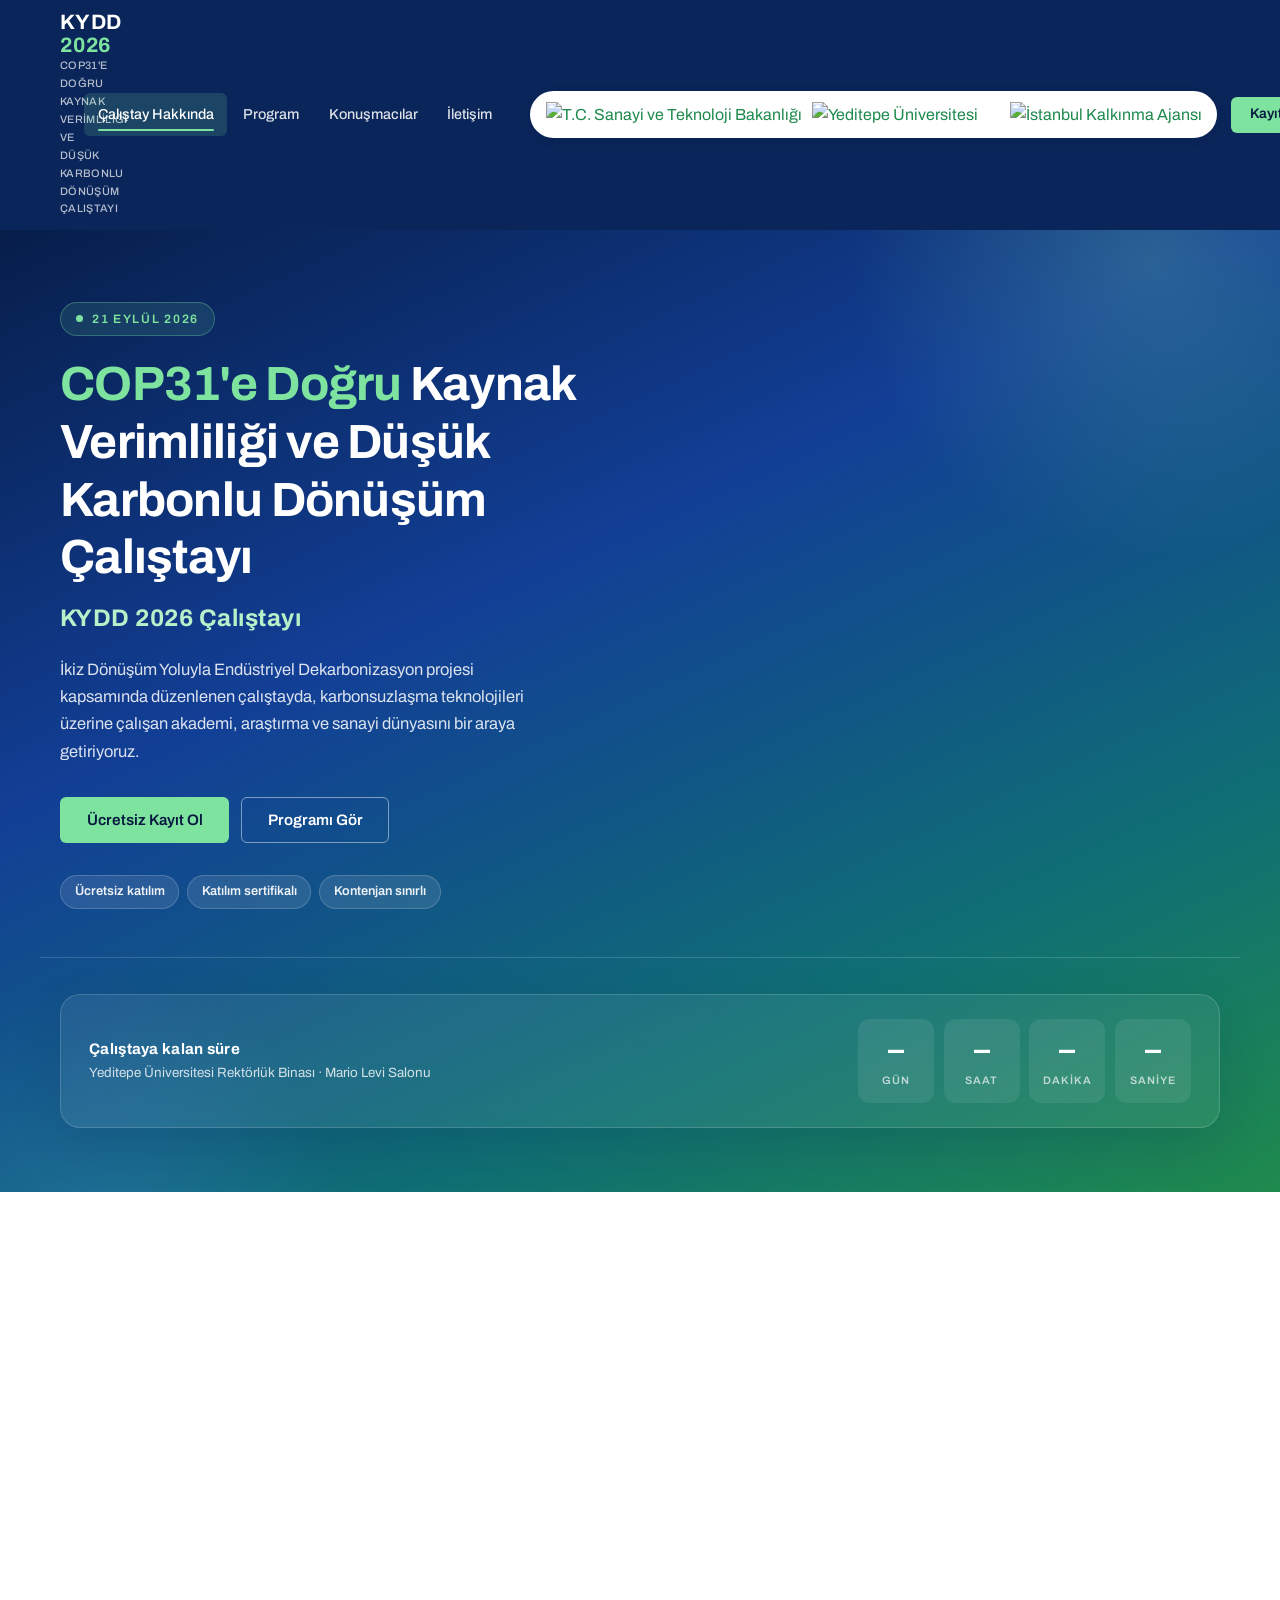
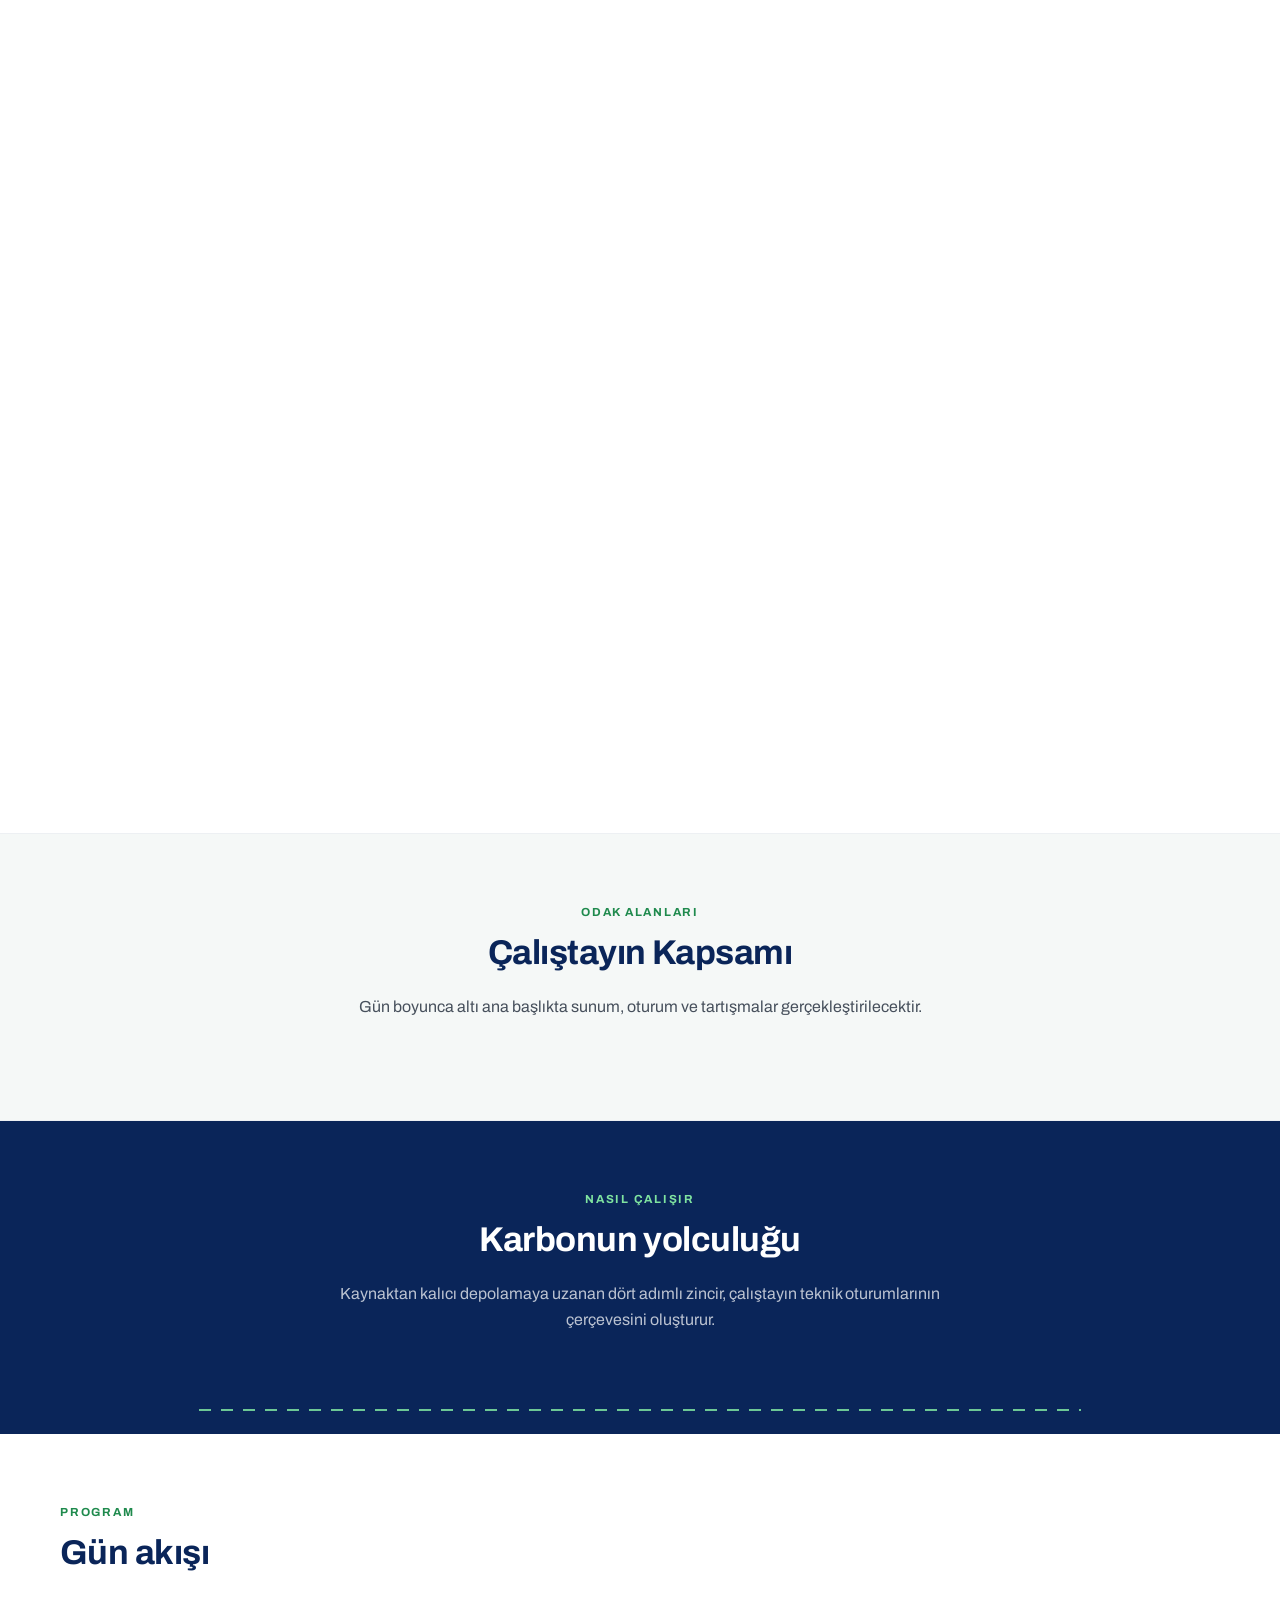
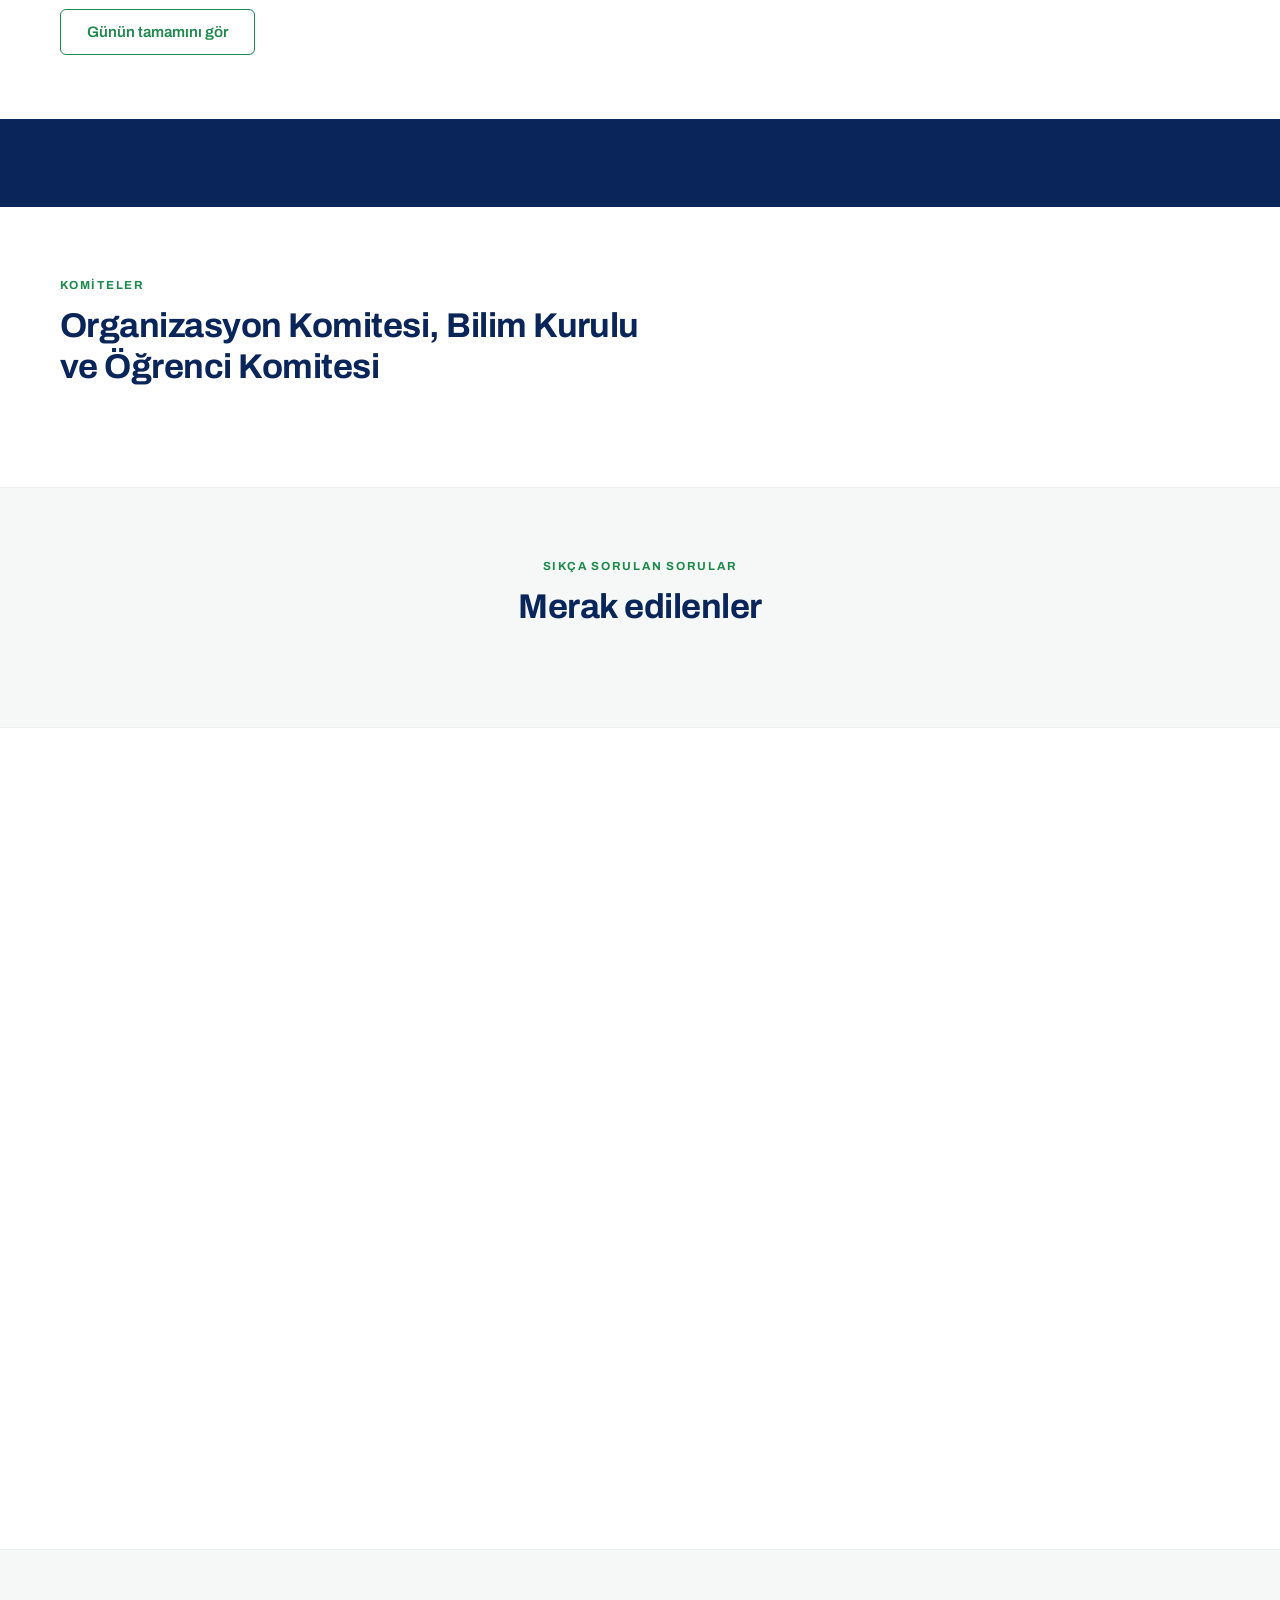
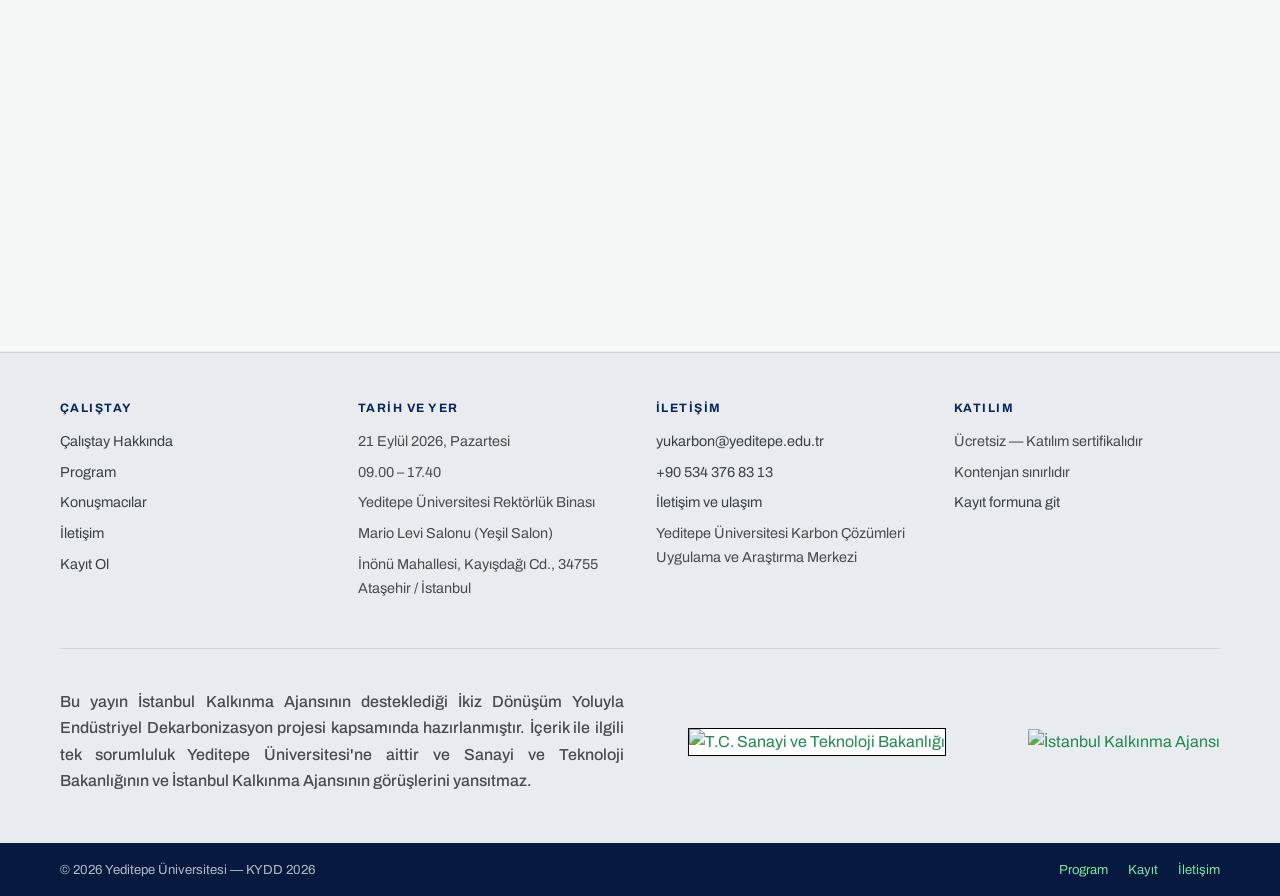
==== index.html @ 7b7b9323 "KYDD 2026 programi ve konusmacilari yayina hazirla" ====
<!DOCTYPE html>
<html lang="tr">
<head>
<meta charset="utf-8">
<meta name="viewport" content="width=device-width, initial-scale=1">
<title>COP31'e Doğru Kaynak Verimliliği ve Düşük Karbonlu Dönüşüm Çalıştayı | KYDD 2026</title>
<meta name="description" content="KYDD 2026 — COP31'e Doğru Kaynak Verimliliği ve Düşük Karbonlu Dönüşüm Çalıştayı. 21 Eylül 2026, 09.00–17.40, Yeditepe Üniversitesi Rektörlük Binası, Mario Levi Salonu. Katılım ücretsiz ve sertifikalıdır.">
<meta property="og:title" content="KYDD 2026 — COP31'e Doğru Kaynak Verimliliği ve Düşük Karbonlu Dönüşüm Çalıştayı">
<meta property="og:description" content="21 Eylül 2026, Yeditepe Üniversitesi. Katılım ücretsiz ve sertifikalıdır.">
<meta property="og:type" content="website">
<meta property="og:locale" content="tr_TR">
<link rel="preconnect" href="https://fonts.googleapis.com">
<link rel="preconnect" href="https://fonts.gstatic.com" crossorigin>
<link href="https://fonts.googleapis.com/css2?family=Archivo:wght@400;500;600;700;800&display=swap" rel="stylesheet">
<link rel="stylesheet" href="assets/css/style.css">
<script src="assets/js/site-data.js"></script>
<script src="assets/js/layout.js"></script>
</head>
<body data-page="index.html">

<a class="skip-link" href="#main">İçeriğe geç</a>

<!-- Logo şeridi + üst menü: assets/js/layout.js üretir -->
<div data-kydd="header"></div>
<script>KYDD.mountHeader();</script>

<main id="main">

  <!-- ===== Hero ===== -->
  <section class="hero">
    <div class="container hero__grid">

      <div>
        <span class="hero__eyebrow"><span data-kydd-text="event.dateText">21 Eylül 2026</span></span>

        <h1>
          <em>COP31'e Doğru</em> Kaynak Verimliliği ve Düşük Karbonlu
          Dönüşüm Çalıştayı
        </h1>
        <p class="hero__subtitle">KYDD 2026 Çalıştayı</p>

        <p class="hero__lead">
          <span data-kydd-text="event.project">İkiz Dönüşüm Yoluyla Endüstriyel Dekarbonizasyon</span>
          projesi kapsamında düzenlenen çalıştayda, karbonsuzlaşma teknolojileri
          üzerine çalışan akademi, araştırma ve sanayi dünyasını bir araya
          getiriyoruz.
        </p>

        <div class="hero__actions">
          <a class="btn btn--mint" href="kayit.html">Ücretsiz Kayıt Ol</a>
          <a class="btn btn--outline" href="program.html">Programı Gör</a>
        </div>

        <div class="hero__badges">
          <span class="badge">Ücretsiz katılım</span>
          <span class="badge">Katılım sertifikalı</span>
          <span class="badge">Kontenjan sınırlı</span>
        </div>
      </div>

      <!-- Tanıtım afişi: layout.js üretir -->
      <div class="hero__visual" data-kydd="poster"></div>

    </div>

    <!-- Geri sayım bandı -->
    <div class="container hero__countdown">
      <div class="countdown countdown--band" data-countdown>
        <div class="countdown__meta">
          <span class="countdown__label">Çalıştaya kalan süre</span>
          <p class="countdown__note">
            <span data-kydd-text="event.venueName">Yeditepe Üniversitesi Rektörlük Binası</span> ·
            <span data-kydd-text="event.venueHall">Mario Levi Salonu</span>
          </p>
        </div>
        <div class="countdown__grid">
          <div class="countdown__cell">
            <span class="countdown__num" data-unit="gun">–</span>
            <span class="countdown__unit">Gün</span>
          </div>
          <div class="countdown__cell">
            <span class="countdown__num" data-unit="saat">–</span>
            <span class="countdown__unit">Saat</span>
          </div>
          <div class="countdown__cell">
            <span class="countdown__num" data-unit="dakika">–</span>
            <span class="countdown__unit">Dakika</span>
          </div>
          <div class="countdown__cell">
            <span class="countdown__num" data-unit="saniye">–</span>
            <span class="countdown__unit">Saniye</span>
          </div>
        </div>
      </div>
    </div>
  </section>

  <!-- ===== Hızlı bilgi şeridi (layout.js üretir) ===== -->
  <div data-kydd="factbar"></div>

  <!-- ===== Hoş geldiniz ===== -->
  <section class="section" id="hakkinda">
    <div class="container split">

      <div class="reveal">
        <div class="section__head">
          <span class="section-label">Çalıştay Hakkında</span>
          <h2>Hoş Geldiniz</h2>
        </div>

        <div class="prose">
          <p class="lead">
            Türkiye sanayisinin net sıfır karbon emisyonuna doğru düşük
            karbonlu bir üretim yapısına geçişi; değişen küresel iklim
            politikaları, Avrupa Birliği düzenlemeleri ve sürdürülebilirlik
            hedefleri doğrultusunda giderek daha fazla önem kazanmaktadır. Bu
            dönüşüm, sanayi kuruluşları açısından yalnızca çevresel bir
            gereklilik değil, aynı zamanda rekabetçilik, finansmana erişim ve
            yeni iş modelleri bakımından stratejik bir süreçtir.
          </p>
          <p>
            KYDD 2026, İstanbul Kalkınma Ajansı desteğiyle yürütülen
            <strong>İkiz Dönüşüm Yoluyla Endüstriyel Dekarbonizasyon
            (IDEC-TT)</strong> Projesi kapsamında; sanayi temsilcilerini,
            sektör kuruluşlarını, akademisyenleri, araştırmacıları ve
            sürdürülebilirlik alanında çalışan uzmanları bir araya getirmeyi
            amaçlamaktadır.
          </p>
          <p>
            Çalıştay kapsamında; döngüsel üretim ve kaynak verimliliğinden ürün
            yaşam döngüsü ve düşük karbonlu tasarıma, yeşil dönüşüm
            yatırımlarının finansmanından dönüşümün sosyal etkilerine kadar
            farklı boyutları ele alan eğitimler ve sektörel uygulamalar
            gerçekleştirilecektir. Türkiye sanayisinin düşük karbonlu
            dönüşümüne ilişkin deneyimlerin ve gelecek perspektiflerinin
            paylaşılacağı sektör panelinin yanı sıra, akademik çalışmaların
            paylaşılacağı oturumlarla üniversite–sanayi etkileşiminin
            güçlendirilmesi hedeflenmektedir.
          </p>
          <p>
            COP31'e giden süreçte, düşük karbonlu dönüşümün yalnızca
            hedeflerini değil, sanayide uygulanabilir çözüm ve yol haritalarını
            da birlikte tartışacağımız KYDD 2026'da sizlerle bir araya gelmekten
            büyük memnuniyet duyuyoruz.
          </p>
          <p><strong>Katılımınız ve katkılarınız için teşekkür ederiz.</strong></p>
        </div>

        <!-- Hoş geldiniz metninin ikinci bölümü: akademik katılım çağrısı -->
        <div class="notice notice--academic">
          <h3>Akademik Katılım</h3>
          <p>
            Karbon yakalama, değerlendirme ve depolama, kaynak verimliliği ve
            döngüsel ekonomi, karbon yönetimi ile ilgili alanlarda çalışmalar
            yürüten akademisyen ve araştırmacıları da KYDD 2026'ya davet
            ediyoruz.
          </p>
          <p>
            Çalıştay kapsamında akademik bilgi birikimi ile sektörel deneyimin
            bir araya getirilmesini önemsiyoruz. Bu doğrultuda, etkinliğe
            katılan akademisyen ve araştırmacılara, ilgili çalışmalarını ve
            araştırma çıktılarını kısa sözlü sunumlarla paylaşabilecekleri bir
            oturum ayrılacaktır.
          </p>
          <p>
            Sunum yapmak isteyen katılımcıların
            <a href="mailto:kubra.akben@yeditepe.edu.tr"
               data-kydd-text="event.abstractEmail">kubra.akben@yeditepe.edu.tr</a>
            adresine ulaşmaları gerekli ve yeterlidir.
          </p>
        </div>
      </div>

      <aside class="reveal" data-delay="1">
        <div class="aside-box aside-box--accent">
          <h3>Bir bakışta</h3>
          <ul class="info-list">
            <li>
              <strong>Tarih ve saat</strong>
              <span data-kydd-text="event.dateText"></span>,
              <span data-kydd-text="event.timeText"></span>
            </li>
            <li>
              <strong>Yer</strong>
              <span data-kydd-text="event.venueName"></span><br>
              <span data-kydd-text="event.venueHall"></span>
            </li>
            <li>
              <strong>Katılım</strong>
              Ücretsiz — katılım sertifikalıdır
            </li>
            <li>
              <strong>Düzenleyen</strong>
              <span data-kydd-text="event.center"></span>
            </li>
          </ul>
        </div>

        <div class="aside-box">
          <h3>Kimler katılmalı?</h3>
          <ul class="info-list">
            <li>CCUS ve kaynak verimliliği alanında çalışan akademisyenler</li>
            <li>Lisansüstü öğrenciler ve araştırmacılar</li>
            <li>Enerji yoğun sektörlerden sanayi temsilcileri</li>
            <li>Kamu kurumları ve politika yapıcılar</li>
          </ul>
        </div>
      </aside>

    </div>
  </section>

  <!-- ===== Odak alanları (layout.js üretir) ===== -->
  <section class="section section--soft" id="odak">
    <div class="container">
      <div class="section__head section__head--center">
        <span class="section-label">Odak Alanları</span>
        <h2>Çalıştayın Kapsamı</h2>
        <p>Gün boyunca altı ana başlıkta sunum, oturum ve tartışmalar
          gerçekleştirilecektir.</p>
      </div>
      <div class="card-grid" data-kydd="topics"></div>
    </div>
  </section>

  <!-- ===== Karbonun yolculuğu (süreç şeması) ===== -->
  <section class="section section--dark" id="surec">
    <div class="container">
      <div class="section__head section__head--center">
        <span class="section-label">Nasıl Çalışır</span>
        <h2>Karbonun yolculuğu</h2>
        <p>Kaynaktan kalıcı depolamaya uzanan dört adımlı zincir, çalıştayın
          teknik oturumlarının çerçevesini oluşturur.</p>
      </div>
      <ul class="flow" data-kydd="process"></ul>
    </div>
  </section>

  <!-- ===== Program önizleme (layout.js üretir) ===== -->
  <section class="section" id="program">
    <div class="container">
      <div class="section__head">
        <span class="section-label">Program</span>
        <h2>Gün akışı</h2>
      </div>

      <ul class="timeline" data-kydd="program-preview"></ul>

      <div class="section__foot">
        <a class="btn btn--ghost" href="program.html">Günün tamamını gör</a>
      </div>
    </div>
  </section>

  <!-- ===== Sayılarla (layout.js üretir) ===== -->
  <section class="section section--tight section--dark">
    <div class="container">
      <div class="stats" data-kydd="stats"></div>
    </div>
  </section>

  <!-- ===== Komiteler (layout.js üretir) ===== -->
  <section class="section" id="komiteler">
    <div class="container">
      <div class="section__head">
        <span class="section-label">Komiteler</span>
        <h2>Organizasyon Komitesi, Bilim Kurulu ve Öğrenci Komitesi</h2>
      </div>
      <div data-kydd="committees"></div>
    </div>
  </section>

  <!-- ===== SSS (layout.js üretir) ===== -->
  <section class="section section--soft" id="sss">
    <div class="container">
      <div class="section__head section__head--center">
        <span class="section-label">Sıkça Sorulan Sorular</span>
        <h2>Merak edilenler</h2>
      </div>
      <div data-kydd="faq"></div>
    </div>
  </section>

  <!-- ===== Konum ===== -->
  <section class="section" id="konum">
    <div class="container split">
      <div class="reveal" data-kydd="map"></div>

      <div class="reveal" data-delay="1">
        <div class="section__head">
          <span class="section-label">Konum</span>
          <h2 data-kydd-text="event.venueName">Yeditepe Üniversitesi Rektörlük Binası</h2>
        </div>
        <div class="aside-box">
          <ul class="info-list">
            <li>
              <strong>Salon</strong>
              <span data-kydd-text="event.venueHall"></span>
            </li>
            <li>
              <strong>Adres</strong>
              <span data-kydd-text="event.venueAddress"></span>
            </li>
            <li>
              <strong>Ulaşım</strong>
              Araçla gelecek katılımcıların kayıt formunda plaka bilgisini
              belirtmesi kampüs girişini hızlandırır.
            </li>
          </ul>
        </div>
        <p style="margin-top:1.25rem;">
          <a class="link-arrow" href="iletisim.html">İletişim ve ulaşım ayrıntıları</a>
        </p>
      </div>
    </div>
  </section>

  <!-- ===== Düzenleyen ===== -->
  <section class="section">
    <div class="container">
      <div class="org-card reveal">
        <div class="org-card__body">
          <span class="section-label">Düzenleyen</span>
          <h3 data-kydd-text="event.center">Yeditepe Üniversitesi Karbon Çözümleri Uygulama ve Araştırma Merkezi</h3>
          <p>
            Çalıştay, İstanbul Kalkınma Ajansı tarafından desteklenen
            <strong data-kydd-text="event.project"></strong> projesi kapsamında
            düzenlenmektedir.
          </p>
        </div>
        <img src="assets/yeditepe-logo.png" alt="Yeditepe Üniversitesi">
      </div>
    </div>
  </section>

  <!-- ===== Kayıt çağrısı ===== -->
  <section class="section section--soft">
    <div class="container">
      <div class="cta reveal">
        <h2>Kayıtlar açık</h2>
        <p>
          Çalıştaya katılım ücretsizdir ve katılım sertifikası verilir.
          Kontenjan sınırlı olduğu için ön kayıt yapılması gerekmektedir.
        </p>
        <div class="cta__actions">
          <a class="btn btn--mint" href="kayit.html">Kayıt Formuna Git</a>
          <a class="btn btn--outline" href="iletisim.html">Soru Sor</a>
        </div>
      </div>
    </div>
  </section>

</main>

<!-- Alt bilgi: assets/js/layout.js üretir -->
<div data-kydd="footer"></div>
<script>KYDD.mountFooter();</script>

<script src="assets/js/main.js"></script>
</body>
</html>
---- assets/css/style.css ----
/* ==========================================================================
   KYDD 2026 — COP31'e Doğru Kaynak Verimliliği ve
   Düşük Karbonlu Dönüşüm Çalıştayı
   Ortak stil dosyası
   ========================================================================== */

/* --------------------------------------------------------------------------
   1. Değişkenler
   -------------------------------------------------------------------------- */
:root {
  /* Renkler afiş tasarımından alındı: üstte lacivert-mavi, altta yeşil,
     vurgu rengi nane yeşili. */
  --navy-900: #061a3f;
  --navy-800: #0a2559;
  --navy: #123f96;
  --teal: #0f6f74;
  --green-700: #14713f;
  --green: #1f8a4d;
  --mint: #7fe3a0;
  --mint-soft: #b7f0c9;

  --brand: var(--green);
  --brand-dark: var(--navy-800);
  --brand-light: var(--mint);

  --ink: #12161c;
  --ink-soft: #47505c;
  --ink-muted: #6c7683;
  --line: #dde1e6;
  --line-soft: #edf0f3;
  --bg: #ffffff;
  --bg-soft: #f5f8f7;
  --bg-footer: #e9ecef;

  --grad: linear-gradient(155deg, #071e4a 0%, #123f96 38%, #0f6f74 74%, #1f8a4d 100%);
  --grad-soft: linear-gradient(120deg, #f2f7fb 0%, #f2faf5 100%);

  --radius: 6px;
  --radius-lg: 12px;
  --radius-xl: 20px;

  --shadow-sm: 0 1px 2px rgba(6, 26, 63, 0.06);
  --shadow: 0 6px 20px rgba(6, 26, 63, 0.08);
  --shadow-lg: 0 18px 48px rgba(6, 26, 63, 0.14);

  --container: 1200px;
  --pad-x: 1.25rem;
  --header-h: 72px;

  /* --- İSTKA Görünürlük Rehberi (s. 12-14) --------------------------------
     Ajans ve Bakanlık logoları aynı büyüklükte ve görünürlükte olmalıdır;
     her iki yerleşimde de taban yükseklik ikisi için ortaktır.

     Yararlanıcının dikey/kare logosu Bakanlık ARMA ÇAPINI aşamaz; bu sınır
     aşağıdaki iki ölçülmüş orandan türetilir.

     DİKKAT: İSTKA logosunun sanal ortamdaki asgari ölçüsü 120x84 px'tir.
     Bu ölçü ALT BİLGİDE sağlanır (--footer-logo-h 90/110 px). Üst menüdeki
     logo grubu gezinme çubuğuna sığması için daha küçüktür; asgari ölçü
     gerekiyorsa --header-logo-h 84 px'e çıkarılmalı veya logolar yeniden
     ayrı bir şeride alınmalıdır. */

  /* Üst menüdeki logo grubunun taban yüksekliği (Bakanlık = İSTKA). */
  --header-logo-h: 42px;
  /* Güvenlik alanı (s. 12-13): X = 1/4 R; marka dairesi logo yüksekliği
     kadar olduğundan X = logo yüksekliği / 4. Solda 3X, diğer yönlerde X. */
  --header-istka-x: calc(var(--header-logo-h) / 4);

  /* bakanlik-logo.jpg (1349x438) üzerinden ölçüldü: arma çapı 210 px,
     yüksekliğin %47.9'u. */
  --arma-orani: 0.48;
  /* yeditepe-logo.png (600x600) çevresinde beyaz boşluk var: görünür
     içerik dosyanın yüksekliğinin %63.5'i. Sınır görünür markaya
     uygulanmalı, dosya kutusuna değil. */
  --yeditepe-doluluk: 0.635;

  --footer-logo-h: 90px;
}

/* --------------------------------------------------------------------------
   2. Temel
   -------------------------------------------------------------------------- */
*,
*::before,
*::after {
  box-sizing: border-box;
}

html {
  -webkit-text-size-adjust: 100%;
  scroll-behavior: smooth;
  /* Sticky header bağlantı hedeflerini örtmesin. */
  scroll-padding-top: calc(var(--header-h) + 1rem);
}

body {
  margin: 0;
  font-family: "Archivo", "Segoe UI", system-ui, -apple-system, Arial, sans-serif;
  font-size: 16px;
  line-height: 1.65;
  color: var(--ink);
  background: var(--bg);
  -webkit-font-smoothing: antialiased;
  overflow-x: hidden;
}

img {
  max-width: 100%;
  height: auto;
  display: block;
}

a {
  color: var(--green);
  text-decoration: none;
}

a:hover {
  text-decoration: underline;
}

h1,
h2,
h3,
h4 {
  margin: 0 0 0.6em;
  line-height: 1.2;
  font-weight: 700;
  letter-spacing: -0.015em;
  color: var(--navy-800);
}

h1 {
  font-size: clamp(1.85rem, 4.2vw, 3rem);
}

h2 {
  font-size: clamp(1.45rem, 3vw, 2.15rem);
}

h3 {
  font-size: 1.15rem;
}

p {
  margin: 0 0 1.1em;
}

p:last-child {
  margin-bottom: 0;
}

hr {
  border: 0;
  border-top: 1px solid var(--line);
  margin: 2.5rem 0;
}

:focus-visible {
  outline: 3px solid var(--mint);
  outline-offset: 2px;
}

.container {
  width: 100%;
  max-width: var(--container);
  margin: 0 auto;
  padding-left: var(--pad-x);
  padding-right: var(--pad-x);
}

.container--narrow {
  max-width: 860px;
}

.skip-link {
  position: absolute;
  left: -9999px;
  top: 0;
  z-index: 100;
  background: var(--navy-800);
  color: #fff;
  padding: 0.75rem 1.25rem;
}

.skip-link:focus {
  left: 0;
}

.visually-hidden {
  position: absolute;
  width: 1px;
  height: 1px;
  margin: -1px;
  padding: 0;
  overflow: hidden;
  clip: rect(0 0 0 0);
  white-space: nowrap;
  border: 0;
}

/* --------------------------------------------------------------------------
   3. Üst menüdeki destekleyen kurum logoları
   --------------------------------------------------------------------------
   Logolar artık ayrı bir şeritte değil, üst menüde "Kayıt Ol" düğmesinin
   yanında beyaz bir grup içinde durur. Logo dosyalarının zeminleri beyaz
   olduğu için grup da beyaz bir kutuya alınmıştır.

   Oranlar korunur: Bakanlık ve Ajans --header-logo-h yüksekliğinde ve
   birbirine eşittir; Yeditepe logosu aynı arma/doluluk oranıyla türetilir. */
.header-logos {
  display: flex;
  align-items: center;
  /* Aradaki boşluk İSTKA güvenlik alanının (X) altına inmez. */
  gap: var(--header-istka-x);
  background: #fff;
  border-radius: 999px;
  padding: var(--header-istka-x) calc(var(--header-istka-x) * 1.5);
  box-shadow: 0 2px 10px rgba(6, 26, 63, 0.25);
}

/* İSTKA güvenlik alanı: solda 3X (gap X'i zaten sağlıyor, kalan 2X). */
.header-logos__link:last-child {
  padding-left: calc(var(--header-istka-x) * 2);
}

.header-logos__link {
  display: inline-flex;
  align-items: center;
  min-width: 0;
}

.header-logos__link:hover {
  text-decoration: none;
}

.header-logos__img {
  width: auto;
  height: auto;
  max-height: var(--header-logo-h);
  max-width: 100%;
}

/* Yararlanıcı (kare) logosu Bakanlık arma çapını aşamaz — şeritteki
   oranın aynısı. */
.header-logos__img--yeditepe {
  max-height: calc(
    var(--header-logo-h) * var(--arma-orani) / var(--yeditepe-doluluk)
  );
}

.header-actions {
  display: flex;
  align-items: center;
  gap: 0.85rem;
  flex-shrink: 0;
}

/* --------------------------------------------------------------------------
   4. Üst menü
   -------------------------------------------------------------------------- */
.site-header {
  background: var(--navy-800);
  position: sticky;
  top: 0;
  z-index: 50;
  transition: box-shadow 0.2s ease, background-color 0.2s ease;
}

.site-header.is-stuck {
  background: rgba(7, 30, 74, 0.97);
  backdrop-filter: saturate(140%) blur(8px);
  box-shadow: 0 8px 24px rgba(6, 26, 63, 0.28);
}

.site-header__inner {
  display: flex;
  align-items: center;
  justify-content: space-between;
  gap: 1.5rem;
  min-height: var(--header-h);
}

.brand {
  display: flex;
  flex-direction: column;
  color: #fff;
  padding: 0.7rem 0;
  min-width: 0;
}

.brand:hover {
  text-decoration: none;
}

.brand__abbr {
  font-size: 1.3rem;
  font-weight: 700;
  letter-spacing: 0.04em;
  line-height: 1.1;
}

.brand__abbr span {
  color: var(--mint);
}

.brand__name {
  font-size: 0.68rem;
  font-weight: 500;
  letter-spacing: 0.03em;
  color: rgba(255, 255, 255, 0.7);
  text-transform: uppercase;
  max-width: 34ch;
}

.nav-toggle {
  display: none;
  align-items: center;
  gap: 0.5rem;
  background: transparent;
  border: 1px solid rgba(255, 255, 255, 0.35);
  border-radius: var(--radius);
  color: #fff;
  font: inherit;
  font-size: 0.85rem;
  padding: 0.5rem 0.75rem;
  cursor: pointer;
}

.nav-toggle__bars {
  display: block;
  position: relative;
  width: 18px;
  height: 2px;
  background: #fff;
  transition: background-color 0.2s ease;
}

.nav-toggle__bars::before,
.nav-toggle__bars::after {
  content: "";
  position: absolute;
  left: 0;
  width: 18px;
  height: 2px;
  background: #fff;
  transition: transform 0.2s ease;
}

.nav-toggle__bars::before {
  top: -6px;
}

.nav-toggle__bars::after {
  top: 6px;
}

.nav-toggle[aria-expanded="true"] .nav-toggle__bars {
  background: transparent;
}

.nav-toggle[aria-expanded="true"] .nav-toggle__bars::before {
  transform: translateY(6px) rotate(45deg);
}

.nav-toggle[aria-expanded="true"] .nav-toggle__bars::after {
  transform: translateY(-6px) rotate(-45deg);
}

.site-nav ul {
  display: flex;
  align-items: center;
  gap: 0.15rem;
  list-style: none;
  margin: 0;
  padding: 0;
}

.site-nav a {
  display: block;
  position: relative;
  padding: 0.6rem 0.85rem;
  border-radius: var(--radius);
  color: rgba(255, 255, 255, 0.86);
  font-size: 0.9rem;
  font-weight: 500;
  white-space: nowrap;
  transition: color 0.15s ease, background-color 0.15s ease;
}

.site-nav a:hover {
  background: rgba(255, 255, 255, 0.1);
  color: #fff;
  text-decoration: none;
}

.site-nav a.is-active {
  color: #fff;
  background: rgba(127, 227, 160, 0.16);
}

.site-nav a.is-active::after {
  content: "";
  position: absolute;
  left: 0.85rem;
  right: 0.85rem;
  bottom: 0.3rem;
  height: 2px;
  border-radius: 2px;
  background: var(--mint);
}

/* Menüdeki kayıt düğmesi */
.site-nav .nav-cta a,
.site-nav a.nav-cta__link {
  background: var(--green);
  color: #fff;
  font-weight: 600;
  padding: 0.6rem 1.15rem;
  margin-left: 0.4rem;
}

.site-nav .nav-cta a:hover {
  background: var(--mint);
  color: var(--navy-900);
}

.site-nav .nav-cta a.is-active::after {
  display: none;
}

/* --------------------------------------------------------------------------
   5. Hero
   -------------------------------------------------------------------------- */
.hero {
  position: relative;
  background: var(--grad);
  color: #fff;
  padding: 4.5rem 0 4rem;
  overflow: hidden;
  isolation: isolate;
}

/* Afişteki devre/yaprak dokusunu anıştıran hafif desen — dekoratif. */
.hero::before,
.hero::after {
  content: "";
  position: absolute;
  border-radius: 50%;
  z-index: -1;
  pointer-events: none;
}

.hero::before {
  width: 620px;
  height: 620px;
  top: -280px;
  right: -180px;
  background: radial-gradient(circle, rgba(127, 227, 160, 0.22), transparent 68%);
}

.hero::after {
  width: 520px;
  height: 520px;
  bottom: -300px;
  left: -160px;
  background: radial-gradient(circle, rgba(90, 160, 255, 0.2), transparent 68%);
}

/* Afişteki devre kartı dokusunu anıştıran ince ızgara — dekoratif. */
.hero,
.section--dark,
.cta {
  background-image: var(--grad),
    url("data:image/svg+xml,%3Csvg xmlns='http://www.w3.org/2000/svg' width='72' height='72' viewBox='0 0 72 72'%3E%3Cg fill='none' stroke='%23ffffff' stroke-opacity='0.05' stroke-width='1'%3E%3Cpath d='M0 18h72M0 54h72M18 0v72M54 0v72'/%3E%3C/g%3E%3Cg fill='%23ffffff' fill-opacity='0.07'%3E%3Ccircle cx='18' cy='18' r='2'/%3E%3Ccircle cx='54' cy='54' r='2'/%3E%3C/g%3E%3C/svg%3E");
  background-blend-mode: normal;
}

.hero__grid {
  display: grid;
  grid-template-columns: minmax(0, 1.25fr) minmax(0, 0.85fr);
  gap: 3.5rem;
  align-items: center;
}

.hero__visual {
  position: relative;
}

/* Afişin arkasındaki hafif hâle */
.hero__visual::before {
  content: "";
  position: absolute;
  inset: -12% -8%;
  border-radius: 50%;
  background: radial-gradient(circle, rgba(127, 227, 160, 0.24), transparent 70%);
  z-index: -1;
}

/* Geri sayım artık hero'nun altında tam genişlikte bir bant */
.hero__countdown {
  margin-top: 3rem;
  padding-top: 2.25rem;
  border-top: 1px solid rgba(255, 255, 255, 0.16);
}

.hero__eyebrow {
  display: inline-flex;
  align-items: center;
  gap: 0.55rem;
  font-size: 0.76rem;
  font-weight: 600;
  letter-spacing: 0.14em;
  text-transform: uppercase;
  color: var(--mint);
  background: rgba(127, 227, 160, 0.12);
  border: 1px solid rgba(127, 227, 160, 0.3);
  border-radius: 999px;
  padding: 0.4rem 0.95rem;
  margin-bottom: 1.25rem;
}

.hero__eyebrow::before {
  content: "";
  width: 7px;
  height: 7px;
  border-radius: 50%;
  background: var(--mint);
  box-shadow: 0 0 0 0 rgba(127, 227, 160, 0.7);
  animation: pulse 2.4s ease-out infinite;
}

@keyframes pulse {
  70% {
    box-shadow: 0 0 0 9px rgba(127, 227, 160, 0);
  }
  100% {
    box-shadow: 0 0 0 0 rgba(127, 227, 160, 0);
  }
}

.hero h1 {
  color: #fff;
  max-width: 20ch;
  margin-bottom: 0.75rem;
}

.hero h1 em {
  font-style: normal;
  color: var(--mint);
}

.hero__subtitle {
  font-size: clamp(1.1rem, 2.2vw, 1.5rem);
  font-weight: 700;
  letter-spacing: 0.02em;
  color: var(--mint-soft);
  margin-bottom: 1.1rem;
}

.hero__lead {
  font-size: 1.03rem;
  color: rgba(255, 255, 255, 0.85);
  max-width: 56ch;
  margin-bottom: 2rem;
}

.hero__actions {
  display: flex;
  flex-wrap: wrap;
  gap: 0.75rem;
  margin-bottom: 2rem;
}

.hero__badges {
  display: flex;
  flex-wrap: wrap;
  gap: 0.5rem;
}

.badge {
  display: inline-flex;
  align-items: center;
  gap: 0.4rem;
  font-size: 0.8rem;
  font-weight: 600;
  color: rgba(255, 255, 255, 0.92);
  background: rgba(255, 255, 255, 0.1);
  border: 1px solid rgba(255, 255, 255, 0.18);
  border-radius: 999px;
  padding: 0.35rem 0.85rem;
}

/* Geri sayım kartı */
.countdown {
  background: rgba(255, 255, 255, 0.08);
  border: 1px solid rgba(255, 255, 255, 0.16);
  border-radius: var(--radius-xl);
  padding: 1.75rem;
  backdrop-filter: blur(6px);
  box-shadow: var(--shadow-lg);
}

.countdown__label {
  display: block;
  font-size: 0.72rem;
  font-weight: 600;
  letter-spacing: 0.14em;
  text-transform: uppercase;
  color: var(--mint);
  margin-bottom: 1rem;
  text-align: center;
}

.countdown__grid {
  display: grid;
  grid-template-columns: repeat(4, minmax(0, 1fr));
  gap: 0.6rem;
}

.countdown__cell {
  background: rgba(255, 255, 255, 0.08);
  border-radius: var(--radius-lg);
  padding: 0.85rem 0.35rem;
  text-align: center;
}

.countdown__num {
  display: block;
  font-size: clamp(1.4rem, 3.2vw, 2rem);
  font-weight: 700;
  line-height: 1.1;
  color: #fff;
  font-variant-numeric: tabular-nums;
}

.countdown__unit {
  display: block;
  font-size: 0.68rem;
  font-weight: 600;
  letter-spacing: 0.1em;
  text-transform: uppercase;
  color: rgba(255, 255, 255, 0.68);
  margin-top: 0.25rem;
}

.countdown__note {
  margin-top: 1.1rem;
  padding-top: 1rem;
  border-top: 1px solid rgba(255, 255, 255, 0.14);
  font-size: 0.84rem;
  color: rgba(255, 255, 255, 0.8);
  text-align: center;
}

/* Yatay bant biçimi (hero altında) */
.countdown--band {
  display: flex;
  flex-wrap: wrap;
  align-items: center;
  justify-content: space-between;
  gap: 1.5rem 2rem;
  padding: 1.5rem 1.75rem;
  background: rgba(255, 255, 255, 0.07);
}

.countdown--band .countdown__label,
.countdown--band .countdown__note {
  margin: 0;
  padding: 0;
  border: 0;
  text-align: left;
}

.countdown--band .countdown__label {
  font-size: 0.95rem;
  font-weight: 700;
  letter-spacing: 0.02em;
  text-transform: none;
  color: #fff;
}

.countdown--band .countdown__meta {
  min-width: 0;
}

.countdown--band .countdown__grid {
  grid-template-columns: repeat(4, minmax(76px, 1fr));
  flex: 0 1 auto;
}

.countdown.is-past .countdown__grid {
  display: none;
}

/* Alt sayfaların ince başlık bandı */
.page-head {
  position: relative;
  background: var(--grad);
  color: #fff;
  padding: 3rem 0 2.75rem;
  overflow: hidden;
}

.page-head h1 {
  color: #fff;
  margin-bottom: 0.4rem;
}

.page-head p {
  color: rgba(255, 255, 255, 0.8);
  max-width: 62ch;
  margin: 0;
}

.breadcrumb {
  display: flex;
  flex-wrap: wrap;
  gap: 0.4rem;
  list-style: none;
  margin: 0 0 1rem;
  padding: 0;
  font-size: 0.8rem;
  color: rgba(255, 255, 255, 0.6);
}

.breadcrumb a {
  color: var(--mint);
}

.breadcrumb li + li::before {
  content: "/";
  margin-right: 0.4rem;
  color: rgba(255, 255, 255, 0.35);
}

/* --------------------------------------------------------------------------
   6. Hızlı bilgi şeridi
   -------------------------------------------------------------------------- */
.factbar {
  background: #fff;
  border-bottom: 1px solid var(--line-soft);
  box-shadow: var(--shadow-sm);
}

.factbar__grid {
  display: grid;
  grid-template-columns: repeat(auto-fit, minmax(210px, 1fr));
  gap: 1px;
  background: var(--line-soft);
  border-left: 1px solid var(--line-soft);
  border-right: 1px solid var(--line-soft);
}

.factbar__item {
  background: #fff;
  padding: 1.5rem 1.35rem;
  display: flex;
  gap: 0.9rem;
  align-items: flex-start;
}

.factbar__icon {
  flex: 0 0 auto;
  width: 38px;
  height: 38px;
  border-radius: 10px;
  background: var(--grad-soft);
  border: 1px solid var(--line);
  color: var(--green);
  display: flex;
  align-items: center;
  justify-content: center;
}

.factbar__icon svg {
  width: 20px;
  height: 20px;
}

.factbar__label {
  display: block;
  font-size: 0.7rem;
  font-weight: 700;
  letter-spacing: 0.12em;
  text-transform: uppercase;
  color: var(--ink-muted);
  margin-bottom: 0.15rem;
}

.factbar__value {
  display: block;
  font-size: 0.95rem;
  font-weight: 600;
  color: var(--navy-800);
  line-height: 1.45;
}

.factbar__value small {
  display: block;
  font-size: 0.82rem;
  font-weight: 500;
  color: var(--ink-soft);
}

/* --------------------------------------------------------------------------
   7. Bölümler
   -------------------------------------------------------------------------- */
.section {
  padding: 4rem 0;
}

.section--tight {
  padding: 2.75rem 0;
}

.section--soft {
  background: var(--bg-soft);
  border-top: 1px solid var(--line-soft);
  border-bottom: 1px solid var(--line-soft);
}

.section--dark {
  background: var(--navy-800);
  color: rgba(255, 255, 255, 0.85);
}

.section--dark h2,
.section--dark h3 {
  color: #fff;
}

.section--dark .section__head p {
  color: rgba(255, 255, 255, 0.72);
}

.section--dark .section-label {
  color: var(--mint);
}

.section__head {
  max-width: 68ch;
  margin-bottom: 2.25rem;
}

.section__head--center {
  margin-left: auto;
  margin-right: auto;
  text-align: center;
}

.section__head p {
  color: var(--ink-soft);
}

.section-label {
  display: inline-block;
  font-size: 0.73rem;
  font-weight: 700;
  letter-spacing: 0.15em;
  text-transform: uppercase;
  color: var(--green);
  margin-bottom: 0.6rem;
}

.section__foot {
  margin-top: 2rem;
}

.lead {
  font-size: 1.08rem;
  color: var(--ink-soft);
}

.prose {
  max-width: 72ch;
}

.prose p {
  color: var(--ink-soft);
}

/* İki sütunlu anlatım bloğu */
.split {
  display: grid;
  grid-template-columns: minmax(0, 1.2fr) minmax(0, 1fr);
  gap: 3rem;
  align-items: start;
}

/* --------------------------------------------------------------------------
   8. Butonlar
   -------------------------------------------------------------------------- */
.btn {
  display: inline-flex;
  align-items: center;
  justify-content: center;
  gap: 0.5rem;
  padding: 0.8rem 1.6rem;
  border: 1px solid transparent;
  border-radius: var(--radius);
  background: var(--green);
  color: #fff;
  font: inherit;
  font-size: 0.95rem;
  font-weight: 600;
  line-height: 1.2;
  cursor: pointer;
  transition: background-color 0.15s ease, border-color 0.15s ease,
    color 0.15s ease, transform 0.15s ease, box-shadow 0.15s ease;
}

.btn:hover {
  background: #17703c;
  color: #fff;
  text-decoration: none;
  transform: translateY(-1px);
  box-shadow: var(--shadow);
}

.btn--mint {
  background: var(--mint);
  color: var(--navy-900);
}

.btn--mint:hover {
  background: #a6efc0;
  color: var(--navy-900);
}

.btn--outline {
  background: transparent;
  border-color: rgba(255, 255, 255, 0.45);
  color: #fff;
}

.btn--outline:hover {
  background: rgba(255, 255, 255, 0.12);
  border-color: #fff;
}

.btn--ghost {
  background: transparent;
  border-color: var(--green);
  color: var(--green);
}

.btn--ghost:hover {
  background: var(--green);
  color: #fff;
}

.btn--sm {
  padding: 0.55rem 1.1rem;
  font-size: 0.87rem;
}

/* Metin bağlantısı + ok */
.link-arrow {
  display: inline-flex;
  align-items: center;
  gap: 0.4rem;
  font-weight: 600;
  font-size: 0.92rem;
}

.link-arrow::after {
  content: "→";
  transition: transform 0.15s ease;
}

.link-arrow:hover {
  text-decoration: none;
}

.link-arrow:hover::after {
  transform: translateX(3px);
}

/* --------------------------------------------------------------------------
   9. Kartlar
   -------------------------------------------------------------------------- */
.card-grid {
  display: grid;
  grid-template-columns: repeat(auto-fit, minmax(250px, 1fr));
  gap: 1.35rem;
}

.card {
  position: relative;
  background: #fff;
  border: 1px solid var(--line);
  border-radius: var(--radius-lg);
  padding: 1.75rem 1.5rem;
  transition: transform 0.2s ease, box-shadow 0.2s ease, border-color 0.2s ease;
  overflow: hidden;
}

.card::before {
  content: "";
  position: absolute;
  inset: 0 0 auto 0;
  height: 3px;
  background: linear-gradient(90deg, var(--navy), var(--green));
  transform: scaleX(0);
  transform-origin: left;
  transition: transform 0.25s ease;
}

.card:hover {
  transform: translateY(-3px);
  box-shadow: var(--shadow);
  border-color: #c9d3da;
}

.card:hover::before {
  transform: scaleX(1);
}

.card__icon {
  display: inline-flex;
  align-items: center;
  justify-content: center;
  width: 52px;
  height: 52px;
  border-radius: 14px;
  background: var(--grad-soft);
  border: 1px solid var(--line);
  color: var(--navy);
  margin-bottom: 1.1rem;
  transition: background 0.25s ease, color 0.25s ease, transform 0.25s ease;
}

.card__icon svg {
  width: 27px;
  height: 27px;
}

.card:hover .card__icon {
  background: var(--grad);
  border-color: transparent;
  color: var(--mint);
  transform: rotate(-4deg) scale(1.05);
}

.card h3 {
  margin-bottom: 0.45rem;
  font-size: 1.06rem;
}

.card p {
  color: var(--ink-soft);
  font-size: 0.94rem;
  margin: 0;
}

.notice {
  border: 1px solid var(--line);
  border-left: 4px solid var(--mint);
  background: var(--bg-soft);
  border-radius: var(--radius);
  padding: 1.1rem 1.25rem;
  color: var(--ink-soft);
  font-size: 0.95rem;
}

/* Hoş geldiniz metnindeki akademik katılım çağrısı */
.notice--academic {
  margin-top: 2rem;
  max-width: 72ch;
  padding: 1.5rem 1.6rem;
  border-left-width: 4px;
  border-left-color: var(--green);
}

.notice--academic h3 {
  font-size: 1.05rem;
  margin-bottom: 0.6rem;
}

.notice--academic p {
  margin-bottom: 0.8rem;
}

.notice--academic p:last-child {
  margin-bottom: 0;
}

.notice--academic a {
  font-weight: 600;
  word-break: break-word;
}

/* Yer tutucu (konuşmacılar vb.) */
.placeholder {
  border: 1px dashed #c2ccd4;
  border-radius: var(--radius-xl);
  background: var(--grad-soft);
  padding: 3.25rem 1.75rem;
  text-align: center;
  max-width: 760px;
  margin: 0 auto;
}

.placeholder__icon {
  width: 60px;
  height: 60px;
  margin: 0 auto 1.35rem;
  border-radius: 50%;
  background: var(--mint);
  color: var(--navy-900);
  display: flex;
  align-items: center;
  justify-content: center;
  font-size: 1.7rem;
  font-weight: 700;
}

.placeholder h2 {
  margin-bottom: 0.5rem;
}

.placeholder p {
  color: var(--ink-soft);
  max-width: 54ch;
  margin-left: auto;
  margin-right: auto;
}

.placeholder__actions {
  display: flex;
  flex-wrap: wrap;
  gap: 0.75rem;
  justify-content: center;
  margin-top: 1.75rem;
}

/* --------------------------------------------------------------------------
   9b. Karbonun yolculuğu — süreç şeması
   -------------------------------------------------------------------------- */
.flow {
  list-style: none;
  margin: 0;
  padding: 0;
  display: grid;
  grid-template-columns: repeat(4, minmax(0, 1fr));
  gap: 1.25rem;
  position: relative;
}

/* Adımları birleştiren kesik çizgi */
.flow::before {
  content: "";
  position: absolute;
  top: 39px;
  left: 12%;
  right: 12%;
  height: 2px;
  background-image: linear-gradient(
    90deg,
    rgba(127, 227, 160, 0.85) 0 12px,
    transparent 12px 22px
  );
  background-size: 22px 2px;
  z-index: 0;
}

.flow__step {
  position: relative;
  z-index: 1;
  text-align: center;
  padding: 0 0.35rem;
}

.flow__ring {
  display: inline-flex;
  align-items: center;
  justify-content: center;
  width: 78px;
  height: 78px;
  border-radius: 50%;
  background: var(--navy-800);
  border: 3px solid var(--mint);
  color: var(--mint);
  box-shadow: 0 0 0 8px rgba(127, 227, 160, 0.1);
  margin-bottom: 1rem;
  transition: transform 0.25s ease, box-shadow 0.25s ease;
}

.flow__ring svg {
  width: 34px;
  height: 34px;
}

.flow__step:hover .flow__ring {
  transform: translateY(-4px);
  box-shadow: 0 0 0 12px rgba(127, 227, 160, 0.14);
}

.flow__code {
  display: block;
  font-size: 0.7rem;
  font-weight: 700;
  letter-spacing: 0.18em;
  color: var(--mint);
  margin-bottom: 0.2rem;
}

.flow__title {
  display: block;
  font-size: 1.05rem;
  font-weight: 700;
  color: #fff;
  margin-bottom: 0.3rem;
}

.flow__text {
  display: block;
  font-size: 0.88rem;
  color: rgba(255, 255, 255, 0.72);
  max-width: 26ch;
  margin: 0 auto;
}

/* Açık zeminde kullanılırsa */
.section:not(.section--dark) .flow__ring {
  background: var(--grad-soft);
  border-color: var(--green);
  color: var(--green);
}

.section:not(.section--dark) .flow__title {
  color: var(--navy-800);
}

.section:not(.section--dark) .flow__text {
  color: var(--ink-soft);
}

.section:not(.section--dark) .flow__code {
  color: var(--green);
}

/* --------------------------------------------------------------------------
   9c. Afiş
   -------------------------------------------------------------------------- */
.poster {
  margin: 0;
  max-width: 380px;
}

.poster__frame {
  display: block;
  border-radius: var(--radius-lg);
  overflow: hidden;
  background: #fff;
  padding: 8px;
  box-shadow: var(--shadow-lg);
  transform: rotate(-1.4deg);
  transition: transform 0.3s ease, box-shadow 0.3s ease;
}

.poster__frame:hover {
  transform: rotate(0deg) translateY(-4px);
  box-shadow: 0 24px 60px rgba(6, 26, 63, 0.3);
  text-decoration: none;
}

.poster__frame img {
  border-radius: calc(var(--radius-lg) - 4px);
  width: 100%;
  height: auto;
}

.poster__caption {
  margin-top: 0.85rem;
  font-size: 0.82rem;
  color: var(--ink-muted);
  text-align: center;
}

.hero .poster {
  margin-left: auto;
}

.hero .poster__caption {
  color: rgba(255, 255, 255, 0.65);
}

/* --------------------------------------------------------------------------
   10. Sayılarla (istatistik şeridi)
   -------------------------------------------------------------------------- */
.stats {
  display: grid;
  grid-template-columns: repeat(auto-fit, minmax(160px, 1fr));
  gap: 1.5rem;
  text-align: center;
}

.stat__num {
  display: block;
  font-size: clamp(2rem, 5vw, 2.9rem);
  font-weight: 700;
  line-height: 1;
  color: var(--mint);
  font-variant-numeric: tabular-nums;
}

.stat__label {
  display: block;
  margin-top: 0.5rem;
  font-size: 0.85rem;
  font-weight: 500;
  color: rgba(255, 255, 255, 0.78);
}

/* --------------------------------------------------------------------------
   11. Program / zaman çizelgesi
   -------------------------------------------------------------------------- */
.timeline {
  list-style: none;
  margin: 0;
  padding: 0;
  max-width: 840px;
  position: relative;
}

.program-toolbar {
  margin: -0.8rem 0 1.25rem;
}

.timeline li {
  display: flex;
  gap: 1.5rem;
  padding: 1.15rem 0;
  border-bottom: 1px solid var(--line-soft);
}

.timeline li:last-child {
  border-bottom: 0;
}

.timeline__time {
  flex: 0 0 118px;
  font-weight: 700;
  color: var(--navy);
  font-size: 0.92rem;
  font-variant-numeric: tabular-nums;
  position: relative;
  padding-left: 1.15rem;
}

.timeline__time::before {
  content: "";
  position: absolute;
  left: 0;
  top: 0.55em;
  width: 9px;
  height: 9px;
  border-radius: 50%;
  background: var(--mint);
  border: 2px solid var(--green);
}

.timeline__body {
  min-width: 0;
  flex: 1;
}

.timeline__title {
  display: block;
  font-weight: 600;
  color: var(--ink);
}

.timeline__desc {
  display: block;
  color: var(--ink-muted);
  font-size: 0.89rem;
  margin-top: 0.15rem;
}

.timeline__people {
  display: block;
  margin-top: 0.6rem;
  color: var(--ink-soft);
  font-size: 0.88rem;
}

.timeline__people > strong {
  display: block;
  color: var(--navy-800);
  font-size: 0.76rem;
  margin-bottom: 0.3rem;
}

.timeline__person {
  display: inline-block;
  padding: 0.25rem 0.6rem;
  margin: 0 0.35rem 0.35rem 0;
  border-radius: var(--radius);
  background: var(--bg-soft);
  border: 1px solid var(--line-soft);
}

.timeline__person a {
  font-weight: 600;
}

.timeline__person small {
  color: var(--ink-muted);
  font-size: 0.78rem;
}

.timeline__tag {
  display: inline-block;
  margin-top: 0.4rem;
  padding: 0.1rem 0.55rem;
  border-radius: 999px;
  background: rgba(31, 138, 77, 0.1);
  color: var(--green-700);
  font-size: 0.72rem;
  font-weight: 700;
  letter-spacing: 0.04em;
  text-transform: uppercase;
}

.timeline__tag--break {
  background: rgba(18, 63, 150, 0.09);
  color: var(--navy);
}

/* --------------------------------------------------------------------------
   12. Komite listeleri
   -------------------------------------------------------------------------- */
.committee {
  margin-bottom: 3rem;
}

.committee:last-child {
  margin-bottom: 0;
}

.committee__title {
  display: flex;
  align-items: baseline;
  gap: 0.75rem;
  padding-bottom: 0.6rem;
  border-bottom: 2px solid var(--mint);
  margin-bottom: 1.5rem;
}

.committee__title h3 {
  font-size: 1.25rem;
  margin: 0;
}

.committee__count {
  font-size: 0.8rem;
  font-weight: 600;
  color: var(--ink-muted);
  letter-spacing: 0.04em;
}

/* column-width + sayı sınırı: sütun sayısı ekrana göre kendiliğinden
   düşer, uzun unvanlı isimler dar sütuna sıkışmaz. */
.committee__list {
  list-style: none;
  margin: 0;
  padding: 0;
  columns: 300px 3;
  column-gap: 2.5rem;
}

.committee__list--narrow {
  columns: 300px 2;
}

.committee__list li {
  break-inside: avoid;
  -webkit-column-break-inside: avoid;
  page-break-inside: avoid;
  display: flex;
  align-items: flex-start;
  gap: 0.85rem;
  padding: 0.7rem 0;
  border-bottom: 1px solid var(--line-soft);
  font-size: 0.94rem;
}

.committee__body {
  min-width: 0;
}

/* --- Kişi görseli (fotoğraf veya baş harf avatarı) --------------------- */
.avatar {
  position: relative;
  flex: 0 0 auto;
  width: 46px;
  height: 46px;
  border-radius: 50%;
  overflow: hidden;
  background: var(--bg-soft);
  border: 1px solid var(--line);
}

.avatar img {
  position: absolute;
  inset: 0;
  width: 100%;
  height: 100%;
  object-fit: cover;
  /* Vesikalıklarda yüz genelde üstte kalır. */
  object-position: 50% 22%;
  z-index: 1;
}

.avatar__initials {
  position: absolute;
  inset: 0;
  display: flex;
  align-items: center;
  justify-content: center;
  font-size: 0.9rem;
  font-weight: 700;
  letter-spacing: 0.02em;
  color: hsl(var(--avatar-hue, 210) 45% 32%);
  background: hsl(var(--avatar-hue, 210) 45% 93%);
}

/* Program konuşmacıları */
.speaker-grid {
  display: grid;
  grid-template-columns: repeat(auto-fit, minmax(min(100%, 310px), 1fr));
  gap: 1rem;
}

.speaker-card {
  display: flex;
  align-items: center;
  gap: 1rem;
  min-width: 0;
  padding: 1.25rem;
  background: #fff;
  border: 1px solid var(--line);
  border-radius: var(--radius-lg);
  box-shadow: var(--shadow-sm);
  scroll-margin-top: 7rem;
}

.speaker-card .avatar {
  width: 88px;
  height: 88px;
}

.speaker-card .avatar__initials {
  font-size: 1.5rem;
}

.speaker-card__body {
  min-width: 0;
}

.speaker-card__role {
  display: block;
  color: var(--green-700);
  font-size: 0.72rem;
  font-weight: 700;
  line-height: 1.35;
  margin-bottom: 0.35rem;
}

.speaker-card h3 {
  font-size: 1.05rem;
  line-height: 1.3;
  margin: 0 0 0.25rem;
}

.speaker-card p {
  color: var(--ink-muted);
  font-size: 0.86rem;
  line-height: 1.4;
  margin: 0;
}

.committee__name {
  display: block;
  color: var(--ink);
  font-weight: 500;
}

.committee__org {
  display: block;
  color: var(--ink-muted);
  font-size: 0.84rem;
}

.committee__role {
  display: inline-block;
  margin-top: 0.25rem;
  padding: 0.1rem 0.5rem;
  border-radius: var(--radius);
  background: rgba(31, 138, 77, 0.14);
  color: var(--green-700);
  font-size: 0.74rem;
  font-weight: 600;
  letter-spacing: 0.02em;
}

/* Komite filtresi / sekmeler */
.tabs {
  display: flex;
  flex-wrap: wrap;
  gap: 0.5rem;
  margin-bottom: 1.75rem;
}

.tabs button {
  font: inherit;
  font-size: 0.88rem;
  font-weight: 600;
  padding: 0.5rem 1.1rem;
  border: 1px solid var(--line);
  border-radius: 999px;
  background: #fff;
  color: var(--ink-soft);
  cursor: pointer;
  transition: all 0.15s ease;
}

.tabs button:hover {
  border-color: var(--green);
  color: var(--green);
}

.tabs button[aria-selected="true"] {
  background: var(--navy-800);
  border-color: var(--navy-800);
  color: #fff;
}

/* --------------------------------------------------------------------------
   13. SSS (akordeon)
   -------------------------------------------------------------------------- */
.faq {
  max-width: 840px;
  margin: 0 auto;
  border-top: 1px solid var(--line);
}

.faq__item {
  border-bottom: 1px solid var(--line);
}

.faq__q {
  display: flex;
  align-items: flex-start;
  justify-content: space-between;
  gap: 1rem;
  width: 100%;
  text-align: left;
  font: inherit;
  font-size: 1rem;
  font-weight: 600;
  color: var(--navy-800);
  background: none;
  border: 0;
  padding: 1.15rem 0;
  cursor: pointer;
}

.faq__q:hover {
  color: var(--green);
}

.faq__q::after {
  content: "+";
  flex: 0 0 auto;
  font-size: 1.35rem;
  font-weight: 400;
  line-height: 1;
  color: var(--green);
  transition: transform 0.2s ease;
}

.faq__q[aria-expanded="true"]::after {
  transform: rotate(45deg);
}

.faq__a {
  display: none;
  padding: 0 0 1.35rem;
  color: var(--ink-soft);
  font-size: 0.95rem;
  max-width: 68ch;
}

.faq__a.is-open {
  display: block;
}

/* --------------------------------------------------------------------------
   14. Formlar
   -------------------------------------------------------------------------- */
.form-wrap {
  display: grid;
  grid-template-columns: minmax(0, 1.6fr) minmax(0, 1fr);
  gap: 3rem;
  align-items: start;
}

.form {
  background: #fff;
  border: 1px solid var(--line);
  border-radius: var(--radius-lg);
  padding: 2rem;
  box-shadow: var(--shadow-sm);
}

.form__grid {
  display: grid;
  grid-template-columns: repeat(2, minmax(0, 1fr));
  gap: 1.25rem;
}

.field {
  display: flex;
  flex-direction: column;
}

.field--full {
  grid-column: 1 / -1;
}

.field label {
  font-size: 0.88rem;
  font-weight: 600;
  color: var(--ink);
  margin-bottom: 0.35rem;
}

.field .req {
  color: #b3261e;
  margin-left: 0.15rem;
}

.field .optional {
  font-weight: 500;
  color: var(--ink-muted);
  margin-left: 0.3rem;
}

.field input,
.field select,
.field textarea {
  font: inherit;
  font-size: 0.95rem;
  color: var(--ink);
  background: #fff;
  padding: 0.7rem 0.85rem;
  border: 1px solid var(--line);
  border-radius: var(--radius);
  width: 100%;
  transition: border-color 0.15s ease, box-shadow 0.15s ease;
}

.field textarea {
  min-height: 150px;
  resize: vertical;
}

.field input:focus,
.field select:focus,
.field textarea:focus {
  outline: none;
  border-color: var(--green);
  box-shadow: 0 0 0 3px rgba(31, 138, 77, 0.15);
}

/* Onay kutusu alanı */
.field--check {
  flex-direction: row;
  align-items: flex-start;
  gap: 0.65rem;
}

.field--check input[type="checkbox"] {
  width: 18px;
  height: 18px;
  flex: 0 0 auto;
  margin-top: 0.25rem;
  accent-color: var(--green);
}

.field--check label {
  margin-bottom: 0;
  font-weight: 500;
  font-size: 0.88rem;
  color: var(--ink-soft);
  line-height: 1.55;
}

.field--check .field__error {
  flex-basis: 100%;
}

.field__hint {
  font-size: 0.8rem;
  color: var(--ink-muted);
  margin-top: 0.35rem;
}

.field__error {
  font-size: 0.8rem;
  font-weight: 600;
  color: #b3261e;
  margin-top: 0.35rem;
  display: none;
}

.field.has-error input,
.field.has-error select,
.field.has-error textarea {
  border-color: #b3261e;
  box-shadow: 0 0 0 3px rgba(179, 38, 30, 0.12);
}

.field.has-error .field__error {
  display: block;
}

.form__footer {
  display: flex;
  flex-wrap: wrap;
  align-items: center;
  gap: 1rem;
  margin-top: 1.75rem;
  padding-top: 1.5rem;
  border-top: 1px solid var(--line-soft);
}

.form__note {
  font-size: 0.82rem;
  color: var(--ink-muted);
  margin: 0;
}

.form__status {
  display: none;
  margin-bottom: 1.5rem;
  padding: 0.9rem 1.1rem;
  border-radius: var(--radius);
  font-size: 0.9rem;
  font-weight: 500;
}

.form__status.is-error {
  display: block;
  background: #fdecea;
  border: 1px solid #f3c2be;
  color: #8c1d18;
}

.form__status.is-ok {
  display: block;
  background: #e9f7ee;
  border: 1px solid #b7e2c6;
  color: #14653a;
}

/* --- İletişim sayfası düzeni ------------------------------------------
   Form kaldırıldığı için mavi iletişim kartı geniş sütunu kaplar. */
.contact-grid {
  display: grid;
  grid-template-columns: minmax(0, 1.55fr) minmax(0, 1fr);
  gap: 2rem;
  align-items: start;
}

.contact-grid__main {
  margin-bottom: 0;
  padding: 2rem 2.25rem;
}

.contact-grid__main h3 {
  font-size: 1.15rem;
  margin-bottom: 1rem;
}

.contact-grid__main .info-list li {
  padding: 0.85rem 0;
  font-size: 0.97rem;
}

/* E-posta ve telefon bu kartta öne çıksın. */
.contact-grid__main .info-list a {
  font-size: 1.05rem;
  font-weight: 600;
  word-break: break-word;
}

@media (max-width: 900px) {
  .contact-grid {
    grid-template-columns: minmax(0, 1fr);
    gap: 1.25rem;
  }

  .contact-grid__main {
    padding: 1.5rem;
  }
}

/* --- Kayıt yönlendirme sayfası (kayit.html) ---------------------------- */
.redirect {
  min-height: 100vh;
  display: flex;
  align-items: center;
  justify-content: center;
  padding: 2rem var(--pad-x);
  background: var(--grad);
  color: #fff;
  text-align: center;
}

.redirect__card {
  max-width: 30rem;
}

.redirect__brand {
  display: block;
  font-size: 1.35rem;
  font-weight: 700;
  letter-spacing: 0.05em;
  color: #fff;
  margin-bottom: 2.25rem;
}

.redirect__brand span {
  color: var(--mint);
}

.redirect__spinner {
  width: 46px;
  height: 46px;
  margin: 0 auto 1.75rem;
  border-radius: 50%;
  border: 3px solid rgba(255, 255, 255, 0.22);
  border-top-color: var(--mint);
  animation: redirect-spin 0.9s linear infinite;
}

@keyframes redirect-spin {
  to {
    transform: rotate(360deg);
  }
}

.redirect h1 {
  color: #fff;
  font-size: clamp(1.4rem, 3.5vw, 1.9rem);
  margin-bottom: 0.65rem;
}

.redirect__text {
  color: rgba(255, 255, 255, 0.82);
  font-size: 0.98rem;
  margin-bottom: 1.75rem;
}

.redirect__back {
  margin-top: 1.5rem;
  font-size: 0.88rem;
}

.redirect__back a {
  color: rgba(255, 255, 255, 0.72);
}

.redirect__back a:hover {
  color: #fff;
}

/* Hareketi azaltma tercihi: dönen halka yerine sabit bir halka. */
@media (prefers-reduced-motion: reduce) {
  .redirect__spinner {
    animation: none;
    border-top-color: rgba(255, 255, 255, 0.22);
  }
}

/* Yan sütun bilgi kutusu */
.aside-box {
  background: var(--bg-soft);
  border: 1px solid var(--line);
  border-radius: var(--radius-lg);
  padding: 1.5rem;
  margin-bottom: 1.25rem;
}

.aside-box--accent {
  background: var(--grad);
  border-color: transparent;
  color: rgba(255, 255, 255, 0.88);
}

.aside-box--accent h3 {
  color: #fff;
}

.aside-box--accent .info-list li {
  color: rgba(255, 255, 255, 0.85);
  border-bottom-color: rgba(255, 255, 255, 0.14);
}

.aside-box--accent .info-list strong {
  color: var(--mint);
}

.aside-box--accent a {
  color: var(--mint);
}

.aside-box:last-child {
  margin-bottom: 0;
}

.aside-box h3 {
  font-size: 1rem;
  margin-bottom: 0.75rem;
}

.info-list {
  list-style: none;
  margin: 0;
  padding: 0;
}

.info-list li {
  padding: 0.65rem 0;
  border-bottom: 1px solid var(--line-soft);
  font-size: 0.92rem;
  color: var(--ink-soft);
}

.info-list li:last-child {
  border-bottom: 0;
  padding-bottom: 0;
}

.info-list strong {
  display: block;
  color: var(--navy-800);
  font-size: 0.76rem;
  font-weight: 700;
  letter-spacing: 0.1em;
  text-transform: uppercase;
  margin-bottom: 0.2rem;
}

/* Harita */
.map {
  border: 1px solid var(--line);
  border-radius: var(--radius-lg);
  overflow: hidden;
  line-height: 0;
  box-shadow: var(--shadow-sm);
}

.map iframe {
  width: 100%;
  height: 420px;
  border: 0;
  display: block;
}

/* --------------------------------------------------------------------------
   15. CTA bandı
   -------------------------------------------------------------------------- */
.cta {
  position: relative;
  background: var(--grad);
  color: #fff;
  border-radius: var(--radius-xl);
  padding: 3rem 2.5rem;
  text-align: center;
  overflow: hidden;
  box-shadow: var(--shadow-lg);
}

.cta h2 {
  color: #fff;
  margin-bottom: 0.6rem;
}

.cta p {
  color: rgba(255, 255, 255, 0.85);
  max-width: 58ch;
  margin: 0 auto 1.75rem;
}

.cta__actions {
  display: flex;
  flex-wrap: wrap;
  gap: 0.75rem;
  justify-content: center;
}

/* Düzenleyen kurum kartı */
.org-card {
  display: flex;
  flex-wrap: wrap;
  align-items: center;
  gap: 2rem;
  background: #fff;
  border: 1px solid var(--line);
  border-radius: var(--radius-lg);
  padding: 1.75rem 2rem;
}

.org-card__body {
  flex: 1 1 320px;
  min-width: 0;
}

.org-card__body h3 {
  margin-bottom: 0.3rem;
}

.org-card__body p {
  color: var(--ink-soft);
  font-size: 0.94rem;
  margin: 0;
}

.org-card img {
  max-height: 96px;
  width: auto;
}

/* --------------------------------------------------------------------------
   16. Alt bilgi
   -------------------------------------------------------------------------- */
.site-footer {
  width: 100%;
  background: var(--bg-footer);
  padding: 3rem 0;
  border-top: 1px solid #d1d5db;
}

.site-footer__inner {
  display: flex;
  flex-direction: column;
  align-items: center;
  justify-content: space-between;
  gap: 4rem;
}

.site-footer__text {
  flex: 1 1 auto;
  min-width: 0;
}

.site-footer__text p {
  color: #4a4a4a;
  font-size: 0.875rem;
  line-height: 1.65;
  font-weight: 500;
  text-align: justify;
  margin: 0;
}

/* Aradaki boşluk hem 4rem'lik referans boşluğu hem de İSTKA logosunun
   3X sol güvenlik alanını karşılar. Logo sütunu doğal genişliğinde kalır. */
.site-footer__logos {
  flex: 0 0 auto;
  display: flex;
  align-items: center;
  justify-content: center;
  flex-wrap: wrap;
  gap: 1.5rem max(4rem, calc(var(--footer-logo-h) * 0.75));
}

.site-footer__logo-link {
  display: inline-block;
  transition: transform 0.15s ease;
}

.site-footer__logo-link:hover {
  transform: scale(1.05);
  text-decoration: none;
}

.site-footer__logo {
  width: auto;
  height: auto;
  max-height: var(--footer-logo-h);
  max-width: 100%;
}

.site-footer__logo--bakanlik {
  border: 1px solid #000;
  background: #fff;
  box-shadow: 0 1px 2px rgba(0, 0, 0, 0.05);
}

/* Menü / iletişim sütunları */
.footer-cols {
  display: grid;
  grid-template-columns: repeat(auto-fit, minmax(200px, 1fr));
  gap: 2rem;
  padding-bottom: 2.5rem;
  margin-bottom: 2.5rem;
  border-bottom: 1px solid #d1d5db;
}

.footer-col h4 {
  font-size: 0.76rem;
  font-weight: 700;
  letter-spacing: 0.12em;
  text-transform: uppercase;
  color: var(--navy-800);
  margin-bottom: 0.85rem;
}

.footer-col ul {
  list-style: none;
  margin: 0;
  padding: 0;
}

.footer-col li {
  margin-bottom: 0.45rem;
  font-size: 0.9rem;
  color: #4a4a4a;
}

.footer-col a {
  color: #384049;
}

.footer-col a:hover {
  color: var(--green);
}

.footer-bottom {
  background: var(--navy-900);
  color: rgba(255, 255, 255, 0.7);
  font-size: 0.82rem;
  padding: 1rem 0;
}

.footer-bottom__inner {
  display: flex;
  flex-wrap: wrap;
  align-items: center;
  justify-content: space-between;
  gap: 0.5rem 1.5rem;
}

.footer-bottom a {
  color: var(--mint);
}

.footer-bottom__links {
  display: flex;
  flex-wrap: wrap;
  gap: 1.25rem;
}

/* Başa dön */
.to-top {
  position: fixed;
  right: 1.25rem;
  bottom: 1.25rem;
  z-index: 60;
  width: 44px;
  height: 44px;
  border: 0;
  border-radius: 50%;
  background: var(--navy-800);
  color: #fff;
  font-size: 1.1rem;
  cursor: pointer;
  box-shadow: var(--shadow);
  opacity: 0;
  visibility: hidden;
  transform: translateY(10px);
  transition: opacity 0.2s ease, transform 0.2s ease, visibility 0.2s;
}

.to-top.is-visible {
  opacity: 1;
  visibility: visible;
  transform: translateY(0);
}

.to-top:hover {
  background: var(--green);
}

/* --------------------------------------------------------------------------
   17. Kaydırma animasyonu
   -------------------------------------------------------------------------- */
.reveal {
  opacity: 0;
  transform: translateY(18px);
  transition: opacity 0.55s ease, transform 0.55s ease;
}

.reveal.is-visible {
  opacity: 1;
  transform: none;
}

/* Kademeli gecikme (kart ızgaraları) */
.reveal[data-delay="1"] { transition-delay: 0.08s; }
.reveal[data-delay="2"] { transition-delay: 0.16s; }
.reveal[data-delay="3"] { transition-delay: 0.24s; }

/* --------------------------------------------------------------------------
   18. Duyarlı düzen
   -------------------------------------------------------------------------- */
@media (min-width: 768px) {
  :root {
    --footer-logo-h: 110px;
  }

  .site-footer__text p {
    font-size: 1rem;
  }
}

@media (min-width: 1024px) {
  .site-footer__inner {
    flex-direction: row;
  }

  .site-footer__logos {
    justify-content: flex-end;
  }
}

@media (max-width: 1024px) {
  .hero__grid {
    grid-template-columns: minmax(0, 1fr);
    gap: 2.5rem;
  }

  .countdown {
    max-width: 520px;
  }

  .split {
    grid-template-columns: minmax(0, 1fr);
    gap: 2rem;
  }
}

/* Orta genişlikte logo grubu biraz küçülür ki gezinme çubuğu sığsın. */
@media (max-width: 1180px) {
  :root {
    --header-logo-h: 34px;
  }

  .site-nav a {
    padding: 0.6rem 0.6rem;
  }
}

@media (max-width: 900px) {
  .nav-toggle {
    display: inline-flex;
  }

  .site-nav {
    display: none;
    position: absolute;
    left: 0;
    right: 0;
    top: 100%;
    background: var(--navy-800);
    border-top: 1px solid rgba(255, 255, 255, 0.15);
    box-shadow: 0 12px 24px rgba(0, 0, 0, 0.18);
  }

  .site-nav.is-open {
    display: block;
  }

  .site-header__inner {
    position: relative;
  }

  .site-nav ul {
    flex-direction: column;
    align-items: stretch;
    gap: 0;
    padding: 0.5rem var(--pad-x) 1rem;
  }

  .site-nav a {
    padding: 0.85rem 0.75rem;
    border-bottom: 1px solid rgba(255, 255, 255, 0.08);
  }

  .site-nav a.is-active::after {
    display: none;
  }

  /* Menü açılır kutuya döndüğünde logo grubu + Kayıt Ol düğmesi
     başlığın ikinci satırına sarar. */
  .site-header__inner {
    flex-wrap: wrap;
    padding-bottom: 0.75rem;
  }

  .brand {
    flex: 1 1 auto;
  }

  .nav-toggle {
    order: 2;
  }

  .header-actions {
    order: 3;
    flex-basis: 100%;
    justify-content: space-between;
  }

  .form-wrap {
    grid-template-columns: minmax(0, 1fr);
    gap: 2rem;
  }
}

@media (max-width: 720px) {
  :root {
    --pad-x: 1rem;
    --header-logo-h: 30px;
  }

  .brand__name {
    display: none;
  }

  .header-actions {
    gap: 0.6rem;
  }

  .header-logos {
    min-width: 0;
    overflow: hidden;
  }

  .form {
    padding: 1.25rem;
  }

  .form__grid {
    grid-template-columns: minmax(0, 1fr);
  }

  .hero {
    padding: 3rem 0 2.75rem;
  }

  .section {
    padding: 2.75rem 0;
  }

  .countdown {
    padding: 1.35rem;
  }

  .countdown__grid {
    gap: 0.4rem;
  }

  .cta {
    padding: 2.25rem 1.35rem;
  }

  .site-footer__inner {
    gap: 2.5rem;
  }

  .site-footer__text p {
    text-align: left;
  }

  .map iframe {
    height: 320px;
  }

  .timeline li {
    flex-direction: column;
    gap: 0.35rem;
  }

  .timeline__time {
    flex-basis: auto;
  }
}

@media (prefers-reduced-motion: reduce) {
  html {
    scroll-behavior: auto;
  }

  *,
  *::before,
  *::after {
    animation-duration: 0.01ms !important;
    animation-iteration-count: 1 !important;
    transition-duration: 0.01ms !important;
  }

  .reveal {
    opacity: 1;
    transform: none;
  }
}

@media print {
  .site-header,
  .nav-toggle,
  .hero__actions,
  .countdown,
  .to-top,
  .footer-bottom {
    display: none;
  }

  body {
    color: #000;
  }

  .hero,
  .page-head,
  .cta,
  .section--dark {
    background: #fff !important;
    color: #000;
  }

  .hero h1,
  .page-head h1,
  .cta h2 {
    color: #000;
  }

  .faq__a {
    display: block !important;
  }
}
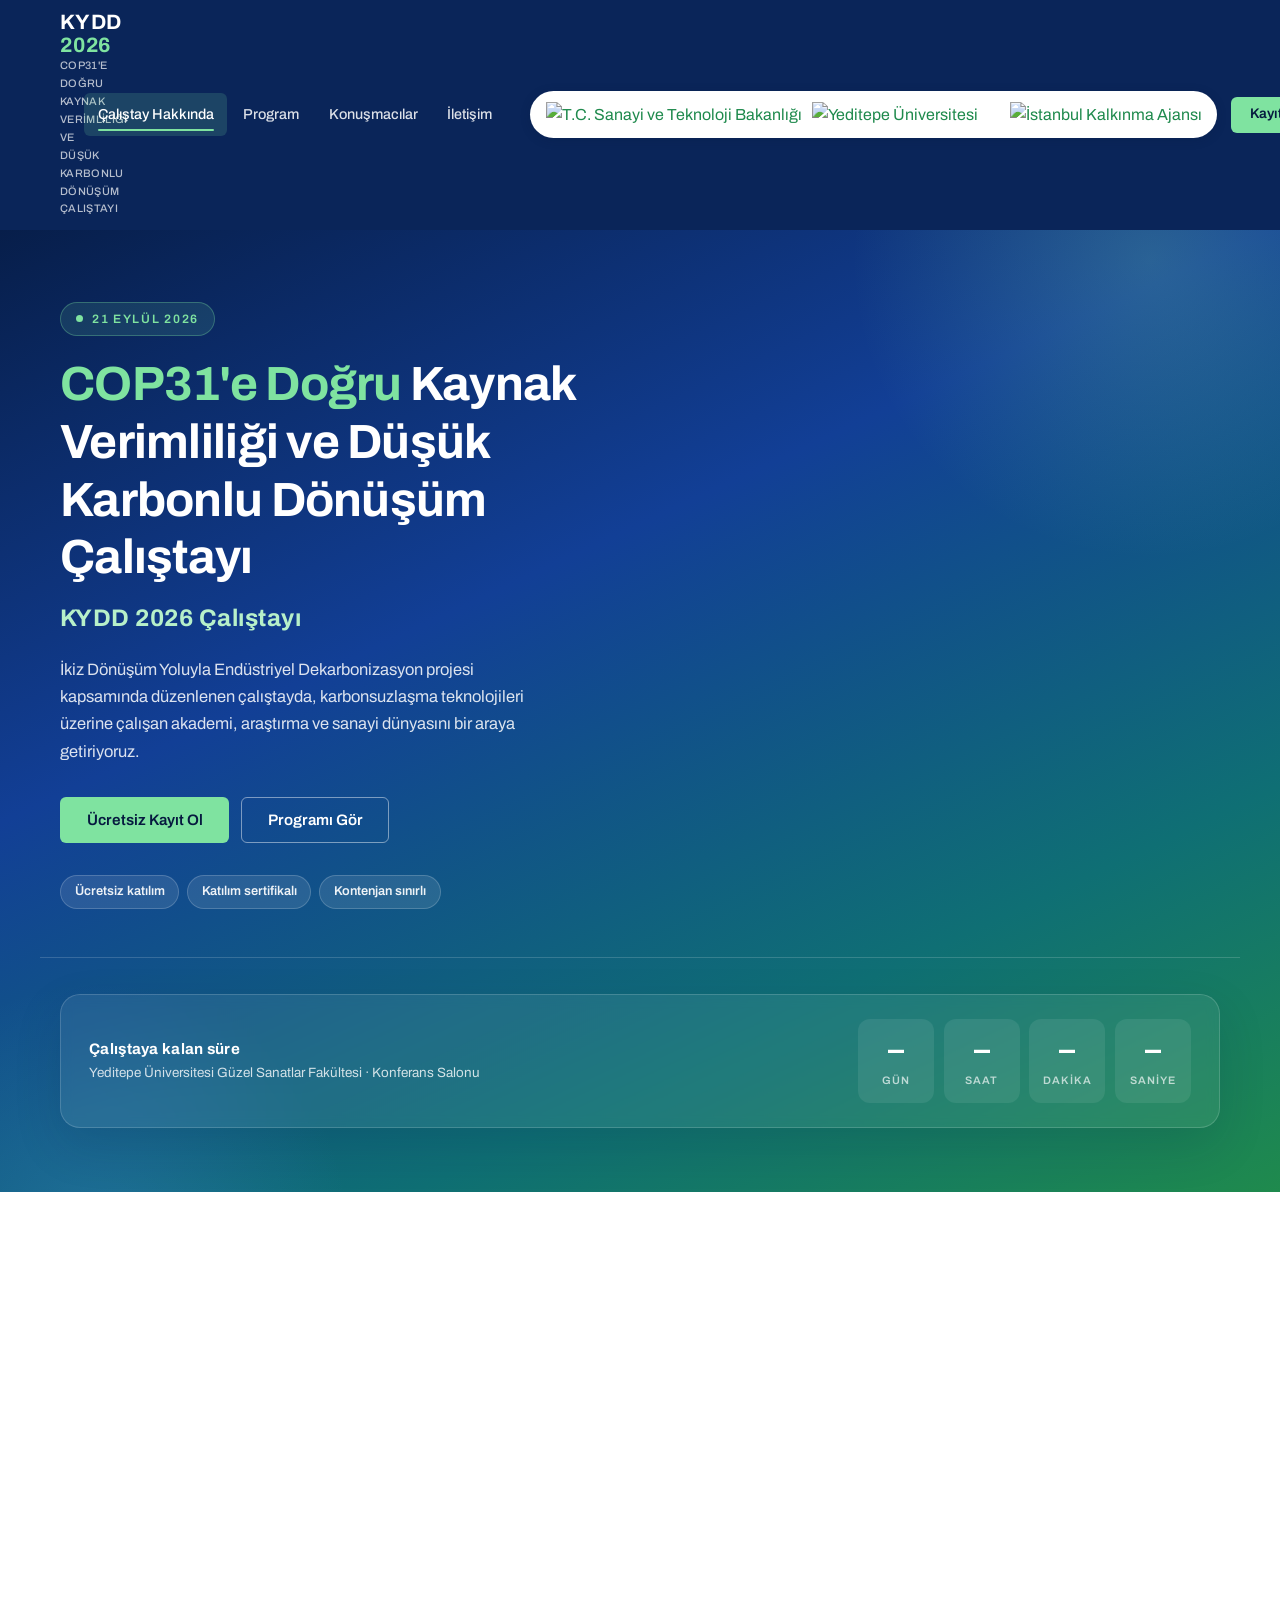
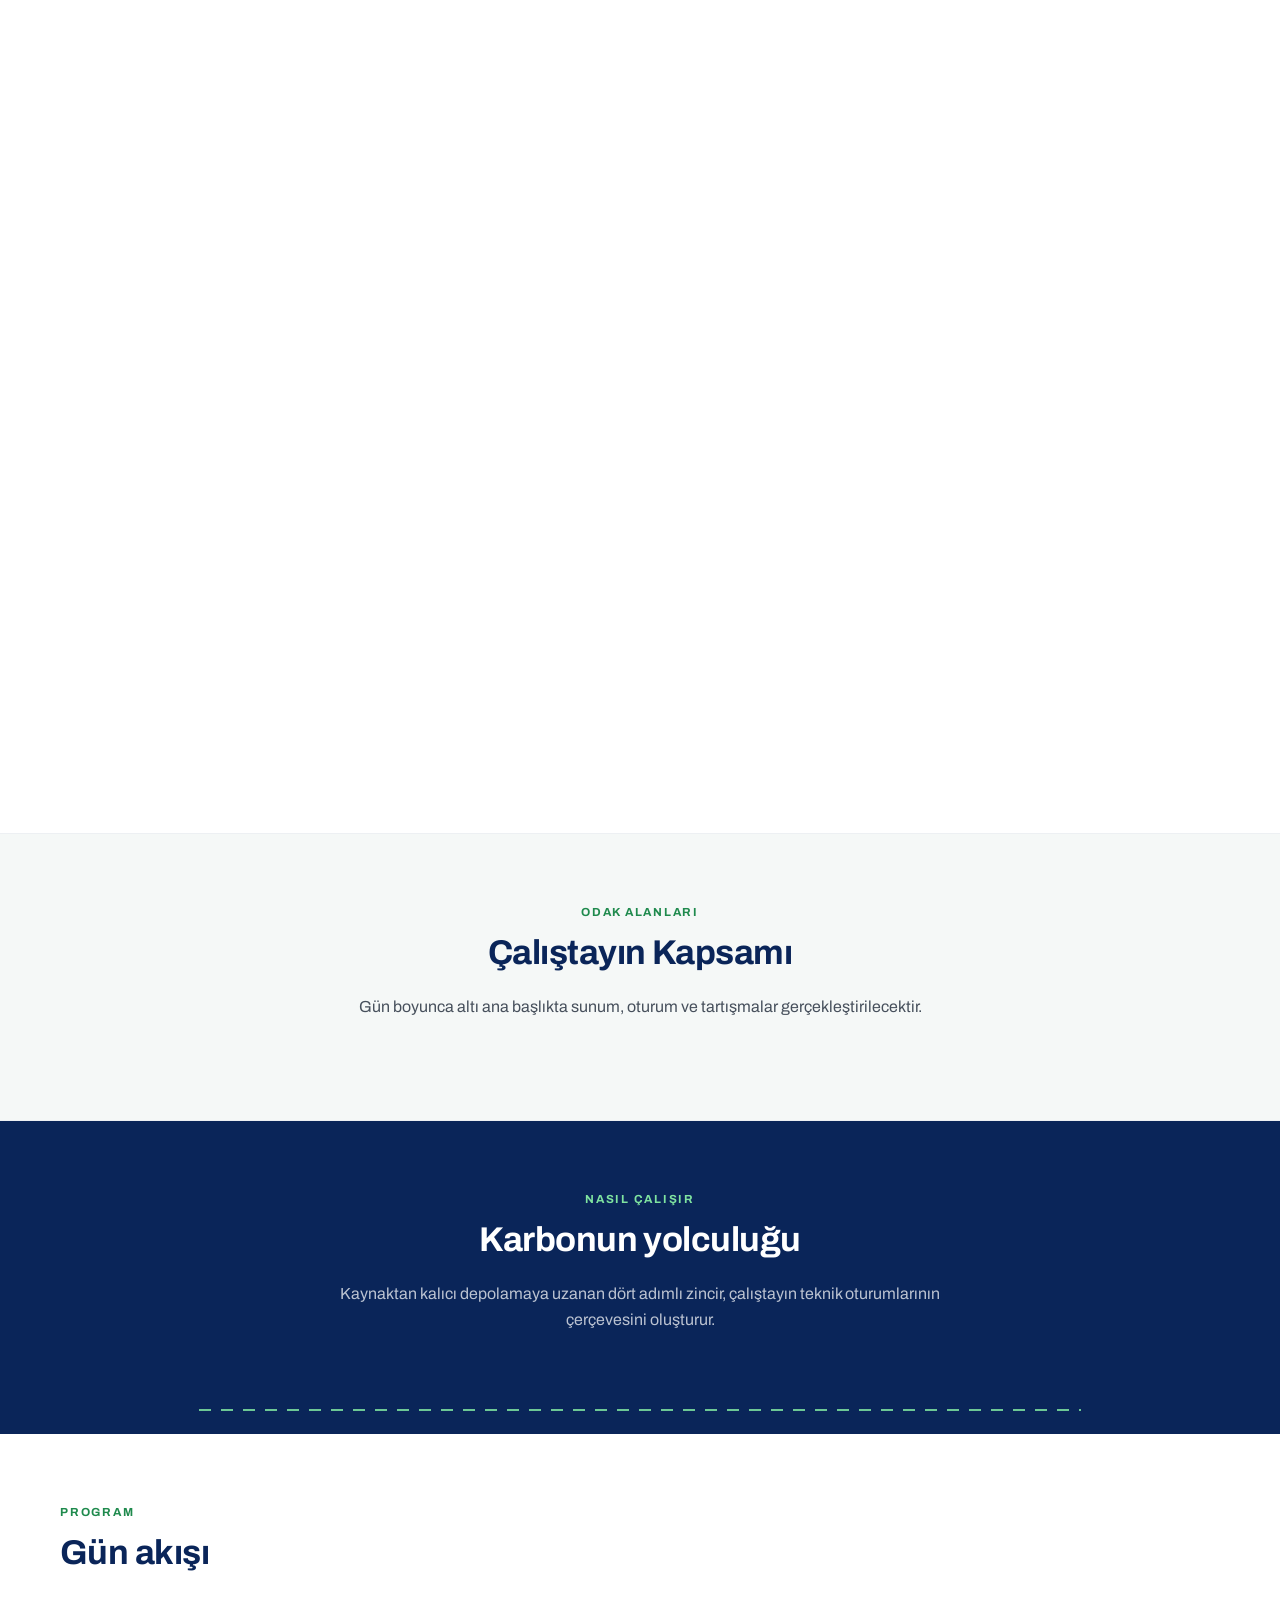
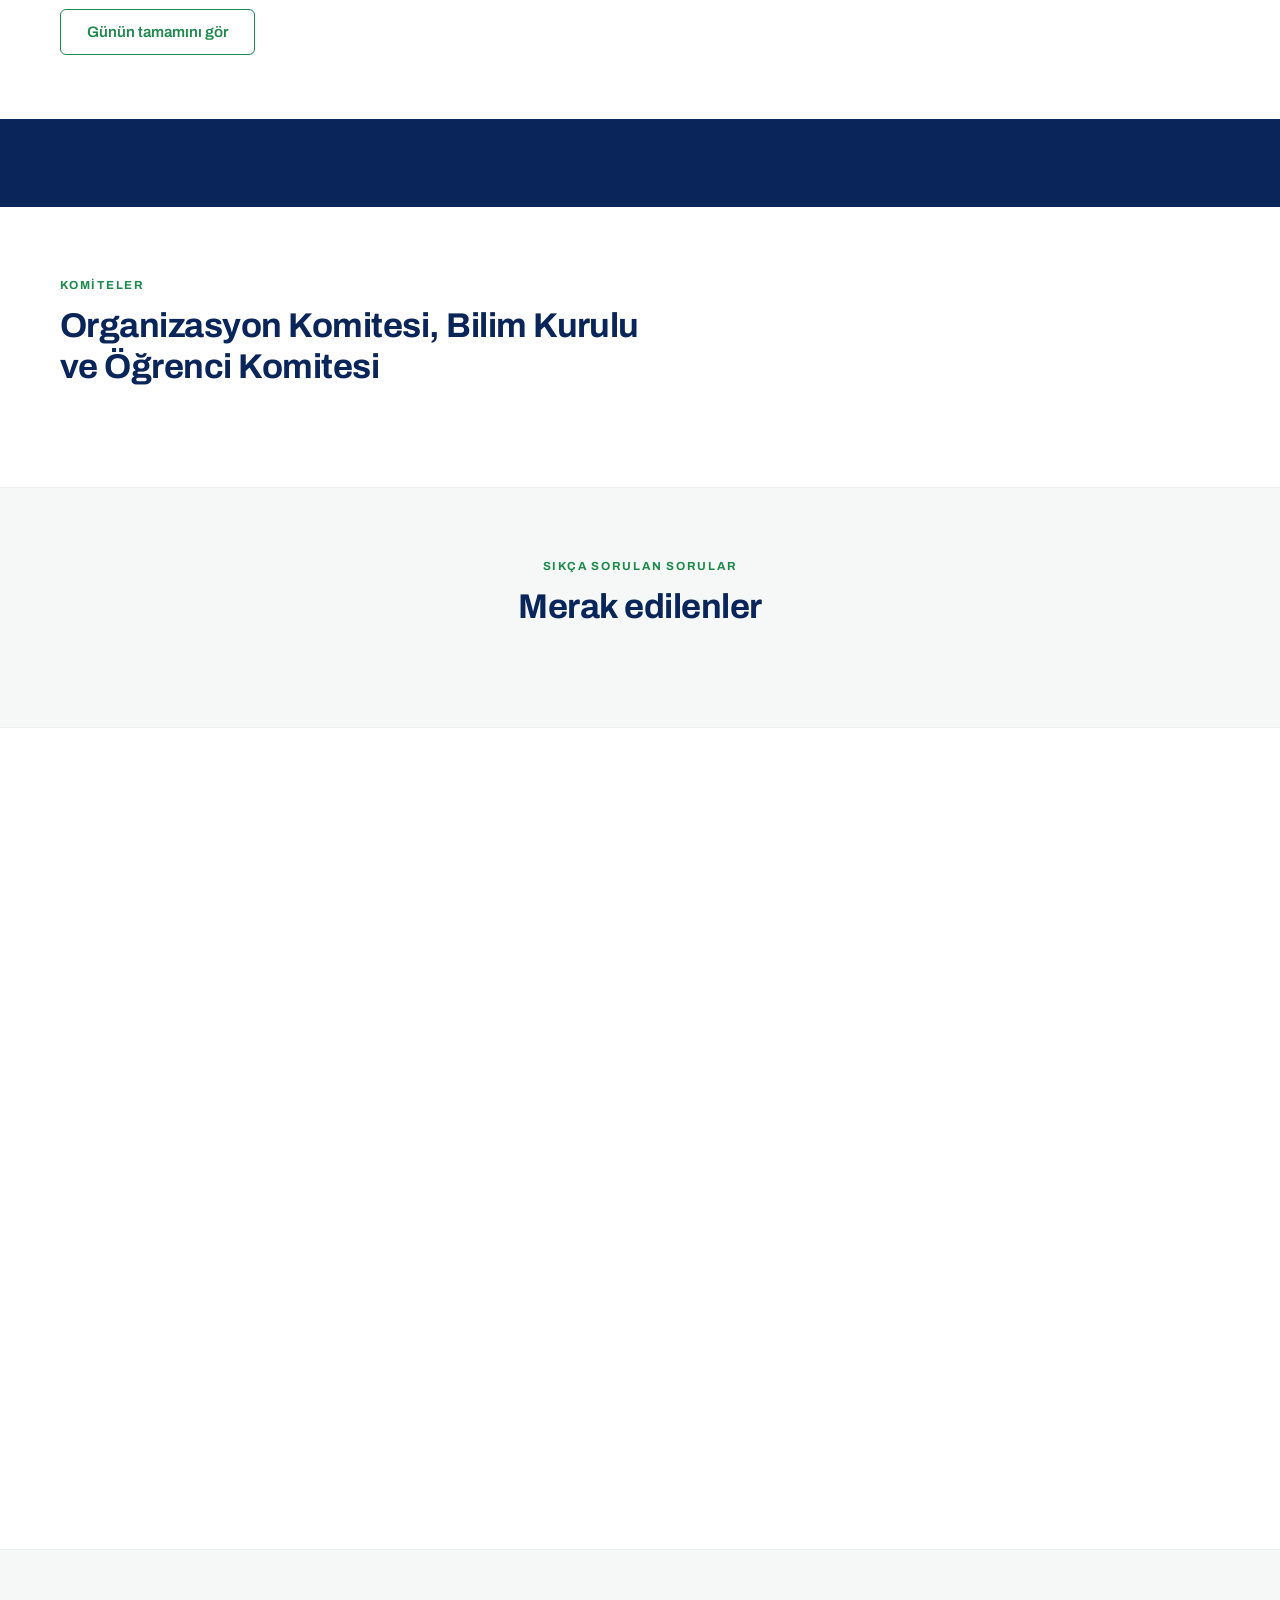
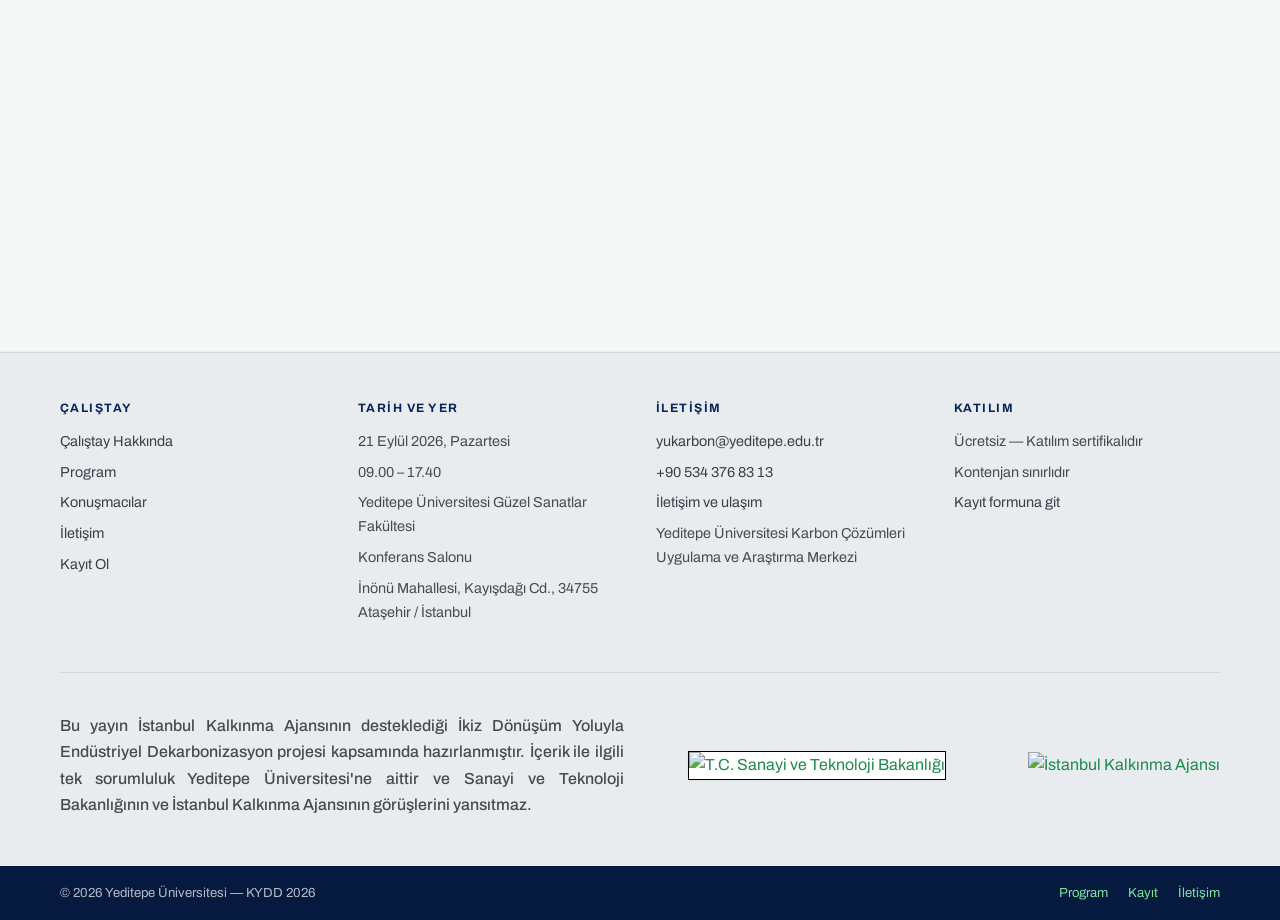
==== commit 569ce7bd: "Update workshop venue and remove Çevik portrait" ====
--- a/index.html
+++ b/index.html
@@ -4,7 +4,7 @@
 <meta charset="utf-8">
 <meta name="viewport" content="width=device-width, initial-scale=1">
 <title>COP31'e Doğru Kaynak Verimliliği ve Düşük Karbonlu Dönüşüm Çalıştayı | KYDD 2026</title>
-<meta name="description" content="KYDD 2026 — COP31'e Doğru Kaynak Verimliliği ve Düşük Karbonlu Dönüşüm Çalıştayı. 21 Eylül 2026, 09.00–17.40, Yeditepe Üniversitesi Rektörlük Binası, Mario Levi Salonu. Katılım ücretsiz ve sertifikalıdır.">
+<meta name="description" content="KYDD 2026 — COP31'e Doğru Kaynak Verimliliği ve Düşük Karbonlu Dönüşüm Çalıştayı. 21 Eylül 2026, 09.00–17.40, Yeditepe Üniversitesi Güzel Sanatlar Fakültesi Konferans Salonu. Katılım ücretsiz ve sertifikalıdır.">
 <meta property="og:title" content="KYDD 2026 — COP31'e Doğru Kaynak Verimliliği ve Düşük Karbonlu Dönüşüm Çalıştayı">
 <meta property="og:description" content="21 Eylül 2026, Yeditepe Üniversitesi. Katılım ücretsiz ve sertifikalıdır.">
 <meta property="og:type" content="website">
@@ -69,8 +69,8 @@
         <div class="countdown__meta">
           <span class="countdown__label">Çalıştaya kalan süre</span>
           <p class="countdown__note">
-            <span data-kydd-text="event.venueName">Yeditepe Üniversitesi Rektörlük Binası</span> ·
-            <span data-kydd-text="event.venueHall">Mario Levi Salonu</span>
+            <span data-kydd-text="event.venueName">Yeditepe Üniversitesi Güzel Sanatlar Fakültesi</span> ·
+            <span data-kydd-text="event.venueHall">Konferans Salonu</span>
           </p>
         </div>
         <div class="countdown__grid">
@@ -289,7 +289,7 @@
       <div class="reveal" data-delay="1">
         <div class="section__head">
           <span class="section-label">Konum</span>
-          <h2 data-kydd-text="event.venueName">Yeditepe Üniversitesi Rektörlük Binası</h2>
+          <h2 data-kydd-text="event.venueName">Yeditepe Üniversitesi Güzel Sanatlar Fakültesi</h2>
         </div>
         <div class="aside-box">
           <ul class="info-list">
--- a/assets/css/style.css
+++ b/assets/css/style.css
@@ -1557,6 +1557,12 @@
   font-size: 1.5rem;
 }
 
+/* Etkinlik karesinde konuşmacıyı avatar içinde öne çıkar. */
+#speaker-soluk .avatar img {
+  transform: scale(6.5);
+  transform-origin: 21% 62%;
+}
+
 .speaker-card__body {
   min-width: 0;
 }
